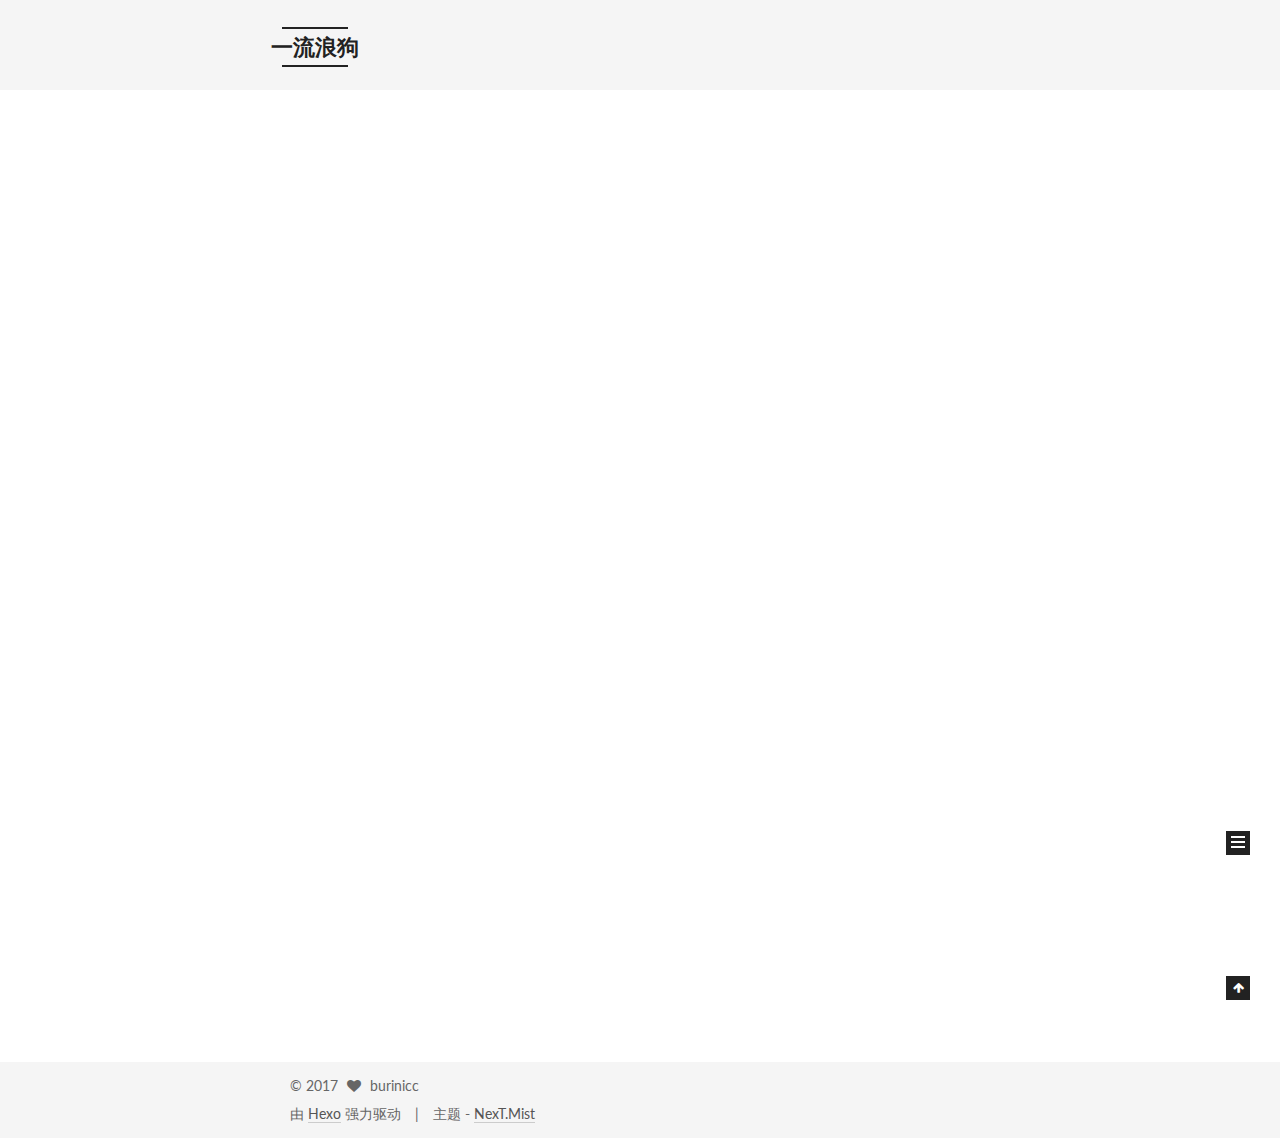
==== index.html @ 8447869d "Site updated: 2017-05-07 11:23:48" ====
<!doctype html>



  


<html class="theme-next mist use-motion" lang="zh-Hans">
<head>
  <meta charset="UTF-8"/>
<meta http-equiv="X-UA-Compatible" content="IE=edge" />
<meta name="viewport" content="width=device-width, initial-scale=1, maximum-scale=1"/>






<meta http-equiv="Cache-Control" content="no-transform" />
<meta http-equiv="Cache-Control" content="no-siteapp" />















  
  
  <link href="/lib/fancybox/source/jquery.fancybox.css?v=2.1.5" rel="stylesheet" type="text/css" />




  
  
  
  

  
    
    
  

  

  

  

  

  
    
    
    <link href="//fonts.googleapis.com/css?family=Lato:300,300italic,400,400italic,700,700italic&subset=latin,latin-ext" rel="stylesheet" type="text/css">
  






<link href="/lib/font-awesome/css/font-awesome.min.css?v=4.6.2" rel="stylesheet" type="text/css" />

<link href="/css/main.css?v=5.1.1" rel="stylesheet" type="text/css" />


  <meta name="keywords" content="Hexo, NexT" />








  <link rel="shortcut icon" type="image/x-icon" href="/favicon.ico?v=5.1.1" />






<meta property="og:type" content="website">
<meta property="og:title" content="一流浪狗">
<meta property="og:url" content="http://yingegecc.github.io/index.html">
<meta property="og:site_name" content="一流浪狗">
<meta name="twitter:card" content="summary">
<meta name="twitter:title" content="一流浪狗">



<script type="text/javascript" id="hexo.configurations">
  var NexT = window.NexT || {};
  var CONFIG = {
    root: '/',
    scheme: 'Mist',
    sidebar: {"position":"left","display":"post","offset":12,"offset_float":0,"b2t":false,"scrollpercent":false},
    fancybox: true,
    motion: true,
    duoshuo: {
      userId: '0',
      author: '博主'
    },
    algolia: {
      applicationID: '',
      apiKey: '',
      indexName: '',
      hits: {"per_page":10},
      labels: {"input_placeholder":"Search for Posts","hits_empty":"We didn't find any results for the search: ${query}","hits_stats":"${hits} results found in ${time} ms"}
    }
  };
</script>



  <link rel="canonical" href="http://yingegecc.github.io/"/>





  <title>一流浪狗</title>
</head>

<body itemscope itemtype="http://schema.org/WebPage" lang="zh-Hans">

  




<script>
  (function(i,s,o,g,r,a,m){i['GoogleAnalyticsObject']=r;i[r]=i[r]||function(){
            (i[r].q=i[r].q||[]).push(arguments)},i[r].l=1*new Date();a=s.createElement(o),
          m=s.getElementsByTagName(o)[0];a.async=1;a.src=g;m.parentNode.insertBefore(a,m)
  })(window,document,'script','https://www.google-analytics.com/analytics.js','ga');
  ga('create', '85*****1', 'auto');
  ga('send', 'pageview');
</script>


  <script type="text/javascript">
    var _hmt = _hmt || [];
    (function() {
      var hm = document.createElement("script");
      hm.src = "https://hm.baidu.com/hm.js?87980c**************99ec5e26fb5";
      var s = document.getElementsByTagName("script")[0];
      s.parentNode.insertBefore(hm, s);
    })();
  </script>










  
  
    
  

  <div class="container sidebar-position-left 
   page-home 
 ">
    <div class="headband"></div>

    <header id="header" class="header" itemscope itemtype="http://schema.org/WPHeader">
      <div class="header-inner"><div class="site-brand-wrapper">
  <div class="site-meta ">
    

    <div class="custom-logo-site-title">
      <a href="/"  class="brand" rel="start">
        <span class="logo-line-before"><i></i></span>
        <span class="site-title">一流浪狗</span>
        <span class="logo-line-after"><i></i></span>
      </a>
    </div>
      
        <p class="site-subtitle">知识图强，求实奉献</p>
      
  </div>

  <div class="site-nav-toggle">
    <button>
      <span class="btn-bar"></span>
      <span class="btn-bar"></span>
      <span class="btn-bar"></span>
    </button>
  </div>
</div>

<nav class="site-nav">
  

  
    <ul id="menu" class="menu">
      
        
        <li class="menu-item menu-item-home">
          <a href="/" rel="section">
            
              <i class="menu-item-icon fa fa-fw fa-home"></i> <br />
            
            首页
          </a>
        </li>
      
        
        <li class="menu-item menu-item-categories">
          <a href="/categories" rel="section">
            
              <i class="menu-item-icon fa fa-fw fa-th"></i> <br />
            
            分类
          </a>
        </li>
      
        
        <li class="menu-item menu-item-archives">
          <a href="/archives" rel="section">
            
              <i class="menu-item-icon fa fa-fw fa-archive"></i> <br />
            
            归档
          </a>
        </li>
      
        
        <li class="menu-item menu-item-tags">
          <a href="/tags" rel="section">
            
              <i class="menu-item-icon fa fa-fw fa-tags"></i> <br />
            
            标签
          </a>
        </li>
      

      
    </ul>
  

  
</nav>



 </div>
    </header>

    <main id="main" class="main">
      <div class="main-inner">
        <div class="content-wrap">
          <div id="content" class="content">
            
  <section id="posts" class="posts-expand">
    
      

  

  
  
  

  <article class="post post-type-normal " itemscope itemtype="http://schema.org/Article">
    <link itemprop="mainEntityOfPage" href="http://yingegecc.github.io/2017/05/07/博客搭建/">

    <span hidden itemprop="author" itemscope itemtype="http://schema.org/Person">
      <meta itemprop="name" content="burinicc">
      <meta itemprop="description" content="">
      <meta itemprop="image" content="/image/timg.jpg">
    </span>

    <span hidden itemprop="publisher" itemscope itemtype="http://schema.org/Organization">
      <meta itemprop="name" content="一流浪狗">
    </span>

    
      <header class="post-header">

        
        
          <h1 class="post-title" itemprop="name headline">
                
                <a class="post-title-link" href="/2017/05/07/博客搭建/" itemprop="url">博客搭建</a></h1>
        

        <div class="post-meta">
          <span class="post-time">
            
              <span class="post-meta-item-icon">
                <i class="fa fa-calendar-o"></i>
              </span>
              
                <span class="post-meta-item-text">发表于</span>
              
              <time title="创建于" itemprop="dateCreated datePublished" datetime="2017-05-07T10:11:11+08:00">
                2017-05-07
              </time>
            

            

            
          </span>

          
            <span class="post-category" >
            
              <span class="post-meta-divider">|</span>
            
              <span class="post-meta-item-icon">
                <i class="fa fa-folder-o"></i>
              </span>
              
                <span class="post-meta-item-text">分类于</span>
              
              
                <span itemprop="about" itemscope itemtype="http://schema.org/Thing">
                  <a href="/categories/hexo/" itemprop="url" rel="index">
                    <span itemprop="name">hexo</span>
                  </a>
                </span>

                
                
              
            </span>
          

          
            
          

          
          

          

          

          

        </div>
      </header>
    

    <div class="post-body" itemprop="articleBody">

      
      

      
        
          
            <p>基于hexo搭建blog<br>    下载安装nodejs和git(for window)<br>        1.1.nodejs安装<br>            官网下载地址：<a href="https://nodejs.org/en/" target="_blank" rel="external">https://nodejs.org/en/</a> 下载v* LTS Recommended For Most Users<br>            以管理员打开cmd命令窗口，执行命令<br>            npm install -g express<br>            npm install -g express-generator<br>            node -v<br>            npm -v<br>            安装hexo<br>            npm install -g cnpm –registry=<a href="https://registry.npm.taobao.org" target="_blank" rel="external">https://registry.npm.taobao.org</a><br>            cnpm install -g hexo-cli<br>        1.2.git安装<br>            下载git<br>            在D盘新建blog文件夹，这个文件夹就是博客的根目录，打开blog空白处右击选择git bash here执行以下命令。首先对blog文件夹进行hexo初始化<br>            hexo init<br>            npm install<br>            hexo g<br>            hexo s<br>            输入<a href="http://localhost:4000/，出现hello" target="_blank" rel="external">http://localhost:4000/，出现hello</a> world 成功！<br>        1.3.下载next主题<br>            在git bash客户端的窗口右键顶端边框，点击“属性“ 然后进行点击选项的菜单，勾选上编辑选项的“快速编辑”，就可以复制粘贴了！<br>    根据自己的个性，可以自己捣鼓站点配置文件_config.yml和主题配置文件_config.yml</p>

          
        
      
    </div>

    <div>
      
    </div>

    <div>
      
    </div>

    <div>
      
    </div>

    <footer class="post-footer">
      

      

      

      
      
        <div class="post-eof"></div>
      
    </footer>
  </article>


    
  </section>

  


          </div>
          


          

        </div>
        
          
  
  <div class="sidebar-toggle">
    <div class="sidebar-toggle-line-wrap">
      <span class="sidebar-toggle-line sidebar-toggle-line-first"></span>
      <span class="sidebar-toggle-line sidebar-toggle-line-middle"></span>
      <span class="sidebar-toggle-line sidebar-toggle-line-last"></span>
    </div>
  </div>

  <aside id="sidebar" class="sidebar">
    <div class="sidebar-inner">

      

      

      <section class="site-overview sidebar-panel sidebar-panel-active">
        <div class="site-author motion-element" itemprop="author" itemscope itemtype="http://schema.org/Person">
          <img class="site-author-image" itemprop="image"
               src="/image/timg.jpg"
               alt="burinicc" />
          <p class="site-author-name" itemprop="name">burinicc</p>
           
              <p class="site-description motion-element" itemprop="description"></p>
          
        </div>
        <nav class="site-state motion-element">

          
            <div class="site-state-item site-state-posts">
              <a href="/archives">
                <span class="site-state-item-count">1</span>
                <span class="site-state-item-name">日志</span>
              </a>
            </div>
          

          
            
            
            <div class="site-state-item site-state-categories">
              <a href="/categories/index.html">
                <span class="site-state-item-count">1</span>
                <span class="site-state-item-name">分类</span>
              </a>
            </div>
          

          
            
            
            <div class="site-state-item site-state-tags">
              <a href="/tags/index.html">
                <span class="site-state-item-count">3</span>
                <span class="site-state-item-name">标签</span>
              </a>
            </div>
          

        </nav>

        

        <div class="links-of-author motion-element">
          
            
              <span class="links-of-author-item">
                <a href="https://github.com/yingegecc" target="_blank" title="GitHub">
                  
                    <i class="fa fa-fw fa-github"></i>
                  
                  GitHub
                </a>
              </span>
            
              <span class="links-of-author-item">
                <a href="http://weibo.com/6209786784/profile?topnav=1&wvr=6" target="_blank" title="微博">
                  
                    <i class="fa fa-fw fa-globe"></i>
                  
                  微博
                </a>
              </span>
            
          
        </div>

        
        

        
        

        


      </section>

      

      

    </div>
  </aside>


        
      </div>
    </main>

    <footer id="footer" class="footer">
      <div class="footer-inner">
        <div class="copyright" >
  
  &copy; 
  <span itemprop="copyrightYear">2017</span>
  <span class="with-love">
    <i class="fa fa-heart"></i>
  </span>
  <span class="author" itemprop="copyrightHolder">burinicc</span>
</div>


<div class="powered-by">
  由 <a class="theme-link" href="https://hexo.io">Hexo</a> 强力驱动
</div>

<div class="theme-info">
  主题 -
  <a class="theme-link" href="https://github.com/iissnan/hexo-theme-next">
    NexT.Mist
  </a>
</div>


        

        
      </div>
    </footer>

    
      <div class="back-to-top">
        <i class="fa fa-arrow-up"></i>
        
      </div>
    

  </div>

  

<script type="text/javascript">
  if (Object.prototype.toString.call(window.Promise) !== '[object Function]') {
    window.Promise = null;
  }
</script>









  












  
  <script type="text/javascript" src="/lib/jquery/index.js?v=2.1.3"></script>

  
  <script type="text/javascript" src="/lib/fastclick/lib/fastclick.min.js?v=1.0.6"></script>

  
  <script type="text/javascript" src="/lib/jquery_lazyload/jquery.lazyload.js?v=1.9.7"></script>

  
  <script type="text/javascript" src="/lib/velocity/velocity.min.js?v=1.2.1"></script>

  
  <script type="text/javascript" src="/lib/velocity/velocity.ui.min.js?v=1.2.1"></script>

  
  <script type="text/javascript" src="/lib/fancybox/source/jquery.fancybox.pack.js?v=2.1.5"></script>


  


  <script type="text/javascript" src="/js/src/utils.js?v=5.1.1"></script>

  <script type="text/javascript" src="/js/src/motion.js?v=5.1.1"></script>



  
  

  

  


  <script type="text/javascript" src="/js/src/bootstrap.js?v=5.1.1"></script>



  


  




	





  





  





  






  





  

  

  

  

  

</body>
</html>
---- css/main.css ----
/* normalize.css v3.0.2 | MIT License | git.io/normalize */
html {
  font-family: sans-serif; /* 1 */
  -ms-text-size-adjust: 100%; /* 2 */
  -webkit-text-size-adjust: 100%; /* 2 */
}
body {
  margin: 0;
}
article,
aside,
details,
figcaption,
figure,
footer,
header,
hgroup,
main,
menu,
nav,
section,
summary {
  display: block;
}
audio,
canvas,
progress,
video {
  display: inline-block; /* 1 */
  vertical-align: baseline; /* 2 */
}
audio:not([controls]) {
  display: none;
  height: 0;
}
[hidden],
template {
  display: none;
}
a {
  background-color: transparent;
}
a:active,
a:hover {
  outline: 0;
}
abbr[title] {
  border-bottom: 1px dotted;
}
b,
strong {
  font-weight: bold;
}
dfn {
  font-style: italic;
}
h1 {
  font-size: 2em;
  margin: 0.67em 0;
}
mark {
  background: #ff0;
  color: #000;
}
small {
  font-size: 80%;
}
sub,
sup {
  font-size: 75%;
  line-height: 0;
  position: relative;
  vertical-align: baseline;
}
sup {
  top: -0.5em;
}
sub {
  bottom: -0.25em;
}
img {
  border: 0;
}
svg:not(:root) {
  overflow: hidden;
}
figure {
  margin: 1em 40px;
}
hr {
  -moz-box-sizing: content-box;
  box-sizing: content-box;
  height: 0;
}
pre {
  overflow: auto;
}
code,
kbd,
pre,
samp {
  font-family: monospace, monospace;
  font-size: 1em;
}
button,
input,
optgroup,
select,
textarea {
  color: inherit; /* 1 */
  font: inherit; /* 2 */
  margin: 0; /* 3 */
}
button {
  overflow: visible;
}
button,
select {
  text-transform: none;
}
button,
html input[type="button"],
input[type="reset"],
input[type="submit"] {
  -webkit-appearance: button; /* 2 */
  cursor: pointer; /* 3 */
}
button[disabled],
html input[disabled] {
  cursor: default;
}
button::-moz-focus-inner,
input::-moz-focus-inner {
  border: 0;
  padding: 0;
}
input {
  line-height: normal;
}
input[type="checkbox"],
input[type="radio"] {
  box-sizing: border-box; /* 1 */
  padding: 0; /* 2 */
}
input[type="number"]::-webkit-inner-spin-button,
input[type="number"]::-webkit-outer-spin-button {
  height: auto;
}
input[type="search"] {
  -webkit-appearance: textfield; /* 1 */
  -moz-box-sizing: content-box;
  -webkit-box-sizing: content-box; /* 2 */
  box-sizing: content-box;
}
input[type="search"]::-webkit-search-cancel-button,
input[type="search"]::-webkit-search-decoration {
  -webkit-appearance: none;
}
fieldset {
  border: 1px solid #c0c0c0;
  margin: 0 2px;
  padding: 0.35em 0.625em 0.75em;
}
legend {
  border: 0; /* 1 */
  padding: 0; /* 2 */
}
textarea {
  overflow: auto;
}
optgroup {
  font-weight: bold;
}
table {
  border-collapse: collapse;
  border-spacing: 0;
}
td,
th {
  padding: 0;
}
::selection {
  background: #262a30;
  color: #fff;
}
body {
  position: relative;
  font-family: 'Lato', "PingFang SC", "Microsoft YaHei", sans-serif;
  font-size: 14px;
  line-height: 2;
  color: #555;
  background: #fff;
}
@media (max-width: 767px) {
  body {
    padding-right: 0 !important;
  }
}
@media (min-width: 768px) and (max-width: 991px) {
  body {
    padding-right: 0 !important;
  }
}
@media (min-width: 1600px) {
  body {
    font-size: 16px;
  }
}
h1,
h2,
h3,
h4,
h5,
h6 {
  margin: 0;
  padding: 0;
  font-weight: bold;
  line-height: 1.5;
  font-family: 'Lato', "PingFang SC", "Microsoft YaHei", sans-serif;
}
h2,
h3,
h4,
h5,
h6 {
  margin: 20px 0 15px;
}
h1 {
  font-size: 24px;
}
@media (max-width: 767px) {
  h1 {
    font-size: 20px;
  }
}
h2 {
  font-size: 22px;
}
@media (max-width: 767px) {
  h2 {
    font-size: 18px;
  }
}
h3 {
  font-size: 20px;
}
@media (max-width: 767px) {
  h3 {
    font-size: 16px;
  }
}
h4 {
  font-size: 18px;
}
@media (max-width: 767px) {
  h4 {
    font-size: 14px;
  }
}
h5 {
  font-size: 16px;
}
@media (max-width: 767px) {
  h5 {
    font-size: 12px;
  }
}
h6 {
  font-size: 14px;
}
@media (max-width: 767px) {
  h6 {
    font-size: 10px;
  }
}
p {
  margin: 0 0 25px 0;
}
a {
  color: #555;
  text-decoration: none;
  border-bottom: 1px solid #999;
  word-wrap: break-word;
}
a:hover {
  color: #222;
  border-bottom-color: #222;
}
blockquote {
  margin: 0;
  padding: 0;
}
img {
  display: block;
  margin: auto;
  max-width: 100%;
  height: auto;
}
hr {
  margin: 40px 0;
  height: 3px;
  border: none;
  background-color: #ddd;
  background-image: repeating-linear-gradient(-45deg, #fff, #fff 4px, transparent 4px, transparent 8px);
}
blockquote {
  padding: 0 15px;
  color: #666;
  border-left: 4px solid #ddd;
}
blockquote cite::before {
  content: "-";
  padding: 0 5px;
}
dt {
  font-weight: 700;
}
dd {
  margin: 0;
  padding: 0;
}
.text-left {
  text-align: left;
}
.text-center {
  text-align: center;
}
.text-right {
  text-align: right;
}
.text-justify {
  text-align: justify;
}
.text-nowrap {
  white-space: nowrap;
}
.text-lowercase {
  text-transform: lowercase;
}
.text-uppercase {
  text-transform: uppercase;
}
.text-capitalize {
  text-transform: capitalize;
}
.center-block {
  display: block;
  margin-left: auto;
  margin-right: auto;
}
.clearfix:before,
.clearfix:after {
  content: " ";
  display: table;
}
.clearfix:after {
  clear: both;
}
.pullquote {
  width: 45%;
}
.pullquote.left {
  float: left;
  margin-left: 5px;
  margin-right: 10px;
}
.pullquote.right {
  float: right;
  margin-left: 10px;
  margin-right: 5px;
}
.affix.affix.affix {
  position: fixed;
}
.translation {
  margin-top: -20px;
  font-size: 14px;
  color: #999;
}
.scrollbar-measure {
  width: 100px;
  height: 100px;
  overflow: scroll;
  position: absolute;
  top: -9999px;
}
.use-motion .motion-element {
  opacity: 0;
}
table {
  margin: 20px 0;
  width: 100%;
  border-collapse: collapse;
  border-spacing: 0;
  border: 1px solid #ddd;
  font-size: 14px;
  table-layout: fixed;
  word-wrap: break-all;
}
table>tbody>tr:nth-of-type(odd) {
  background-color: #f9f9f9;
}
table>tbody>tr:hover {
  background-color: #f5f5f5;
}
caption,
th,
td {
  padding: 8px;
  text-align: left;
  vertical-align: middle;
  font-weight: normal;
}
th,
td {
  border-bottom: 3px solid #ddd;
  border-right: 1px solid #eee;
}
th {
  padding-bottom: 10px;
  font-weight: 700;
}
td {
  border-bottom-width: 1px;
}
html,
body {
  height: 100%;
}
.container {
  position: relative;
  min-height: 100%;
}
.header-inner {
  margin: 0 auto;
  padding: 100px 0 70px;
  width: 700px;
}
@media (min-width: 1600px) {
  .container .header-inner {
    width: 900px;
  }
}
.main {
  padding-bottom: 150px;
}
.main-inner {
  margin: 0 auto;
  width: 700px;
}
@media (min-width: 1600px) {
  .container .main-inner {
    width: 900px;
  }
}
.footer {
  position: absolute;
  left: 0;
  bottom: 0;
  width: 100%;
  min-height: 50px;
}
.footer-inner {
  box-sizing: border-box;
  margin: 20px auto;
  width: 700px;
}
@media (min-width: 1600px) {
  .container .footer-inner {
    width: 900px;
  }
}
pre,
.highlight {
  overflow: auto;
  margin: 20px 0;
  padding: 0;
  font-size: 13px;
  color: #4d4d4c;
  background: #f7f7f7;
  line-height: 1.6;
}
pre,
code {
  font-family: consolas, Menlo, "PingFang SC", "Microsoft YaHei", monospace;
}
code {
  padding: 2px 4px;
  word-wrap: break-word;
  color: #555;
  background: #eee;
  border-radius: 3px;
  font-size: 13px;
}
pre code {
  padding: 0;
  color: #4d4d4c;
  background: none;
  text-shadow: none;
}
.highlight {
  border-radius: 1px;
}
.highlight pre {
  border: none;
  margin: 0;
  padding: 10px 0;
}
.highlight table {
  margin: 0;
  width: auto;
  border: none;
}
.highlight td {
  border: none;
  padding: 0;
}
.highlight figcaption {
  font-size: 1em;
  color: #4d4d4c;
  line-height: 1em;
  margin-bottom: 1em;
}
.highlight figcaption:before,
.highlight figcaption:after {
  content: " ";
  display: table;
}
.highlight figcaption:after {
  clear: both;
}
.highlight figcaption a {
  float: right;
  color: #4d4d4c;
}
.highlight figcaption a:hover {
  border-bottom-color: #4d4d4c;
}
.highlight .gutter pre {
  padding-left: 10px;
  padding-right: 10px;
  color: #869194;
  text-align: right;
  background-color: #eff2f3;
}
.highlight .code pre {
  width: 100%;
  padding-left: 10px;
  padding-right: 10px;
  background-color: #f7f7f7;
}
.highlight .line {
  height: 20px;
}
.gutter {
  -webkit-user-select: none;
  -moz-user-select: none;
  -ms-user-select: none;
  user-select: none;
}
.gist table {
  width: auto;
}
.gist table td {
  border: none;
}
pre .deletion {
  background: #fdd;
}
pre .addition {
  background: #dfd;
}
pre .meta {
  color: #8959a8;
}
pre .comment {
  color: #8e908c;
}
pre .variable,
pre .attribute,
pre .tag,
pre .regexp,
pre .ruby .constant,
pre .xml .tag .title,
pre .xml .pi,
pre .xml .doctype,
pre .html .doctype,
pre .css .id,
pre .css .class,
pre .css .pseudo {
  color: #c82829;
}
pre .number,
pre .preprocessor,
pre .built_in,
pre .literal,
pre .params,
pre .constant,
pre .command {
  color: #f5871f;
}
pre .ruby .class .title,
pre .css .rules .attribute,
pre .string,
pre .value,
pre .inheritance,
pre .header,
pre .ruby .symbol,
pre .xml .cdata,
pre .special,
pre .number,
pre .formula {
  color: #718c00;
}
pre .title,
pre .css .hexcolor {
  color: #3e999f;
}
pre .function,
pre .python .decorator,
pre .python .title,
pre .ruby .function .title,
pre .ruby .title .keyword,
pre .perl .sub,
pre .javascript .title,
pre .coffeescript .title {
  color: #4271ae;
}
pre .keyword,
pre .javascript .function {
  color: #8959a8;
}
.full-image.full-image.full-image {
  border: none;
  max-width: 100%;
  width: auto;
  margin: 20px auto;
}
@media (min-width: 992px) {
  .full-image.full-image.full-image {
    max-width: none;
    width: 110%;
    margin: 25px -5%;
  }
}
.blockquote-center,
.page-home .post-type-quote blockquote,
.page-post-detail .post-type-quote blockquote {
  position: relative;
  margin: 40px 0;
  padding: 0;
  border-left: none;
  text-align: center;
}
.blockquote-center::before,
.page-home .post-type-quote blockquote::before,
.page-post-detail .post-type-quote blockquote::before,
.blockquote-center::after,
.page-home .post-type-quote blockquote::after,
.page-post-detail .post-type-quote blockquote::after {
  position: absolute;
  content: ' ';
  display: block;
  width: 100%;
  height: 24px;
  opacity: 0.2;
  background-repeat: no-repeat;
  background-position: 0 -6px;
  background-size: 22px 22px;
}
.blockquote-center::before,
.page-home .post-type-quote blockquote::before,
.page-post-detail .post-type-quote blockquote::before {
  top: -20px;
  background-image: url("../images/quote-l.svg");
  border-top: 1px solid #ccc;
}
.blockquote-center::after,
.page-home .post-type-quote blockquote::after,
.page-post-detail .post-type-quote blockquote::after {
  bottom: -20px;
  background-image: url("../images/quote-r.svg");
  border-bottom: 1px solid #ccc;
  background-position: 100% 8px;
}
.blockquote-center p,
.page-home .post-type-quote blockquote p,
.page-post-detail .post-type-quote blockquote p,
.blockquote-center div,
.page-home .post-type-quote blockquote div,
.page-post-detail .post-type-quote blockquote div {
  text-align: center;
}
.post .post-body .group-picture img {
  box-sizing: border-box;
  padding: 0 3px;
  border: none;
}
.post .group-picture-row {
  overflow: hidden;
  margin-top: 6px;
}
.post .group-picture-row:first-child {
  margin-top: 0;
}
.post .group-picture-column {
  float: left;
}
.page-post-detail .post-body .group-picture-column {
  float: none;
  margin-top: 10px;
  width: auto !important;
}
.page-post-detail .post-body .group-picture-column img {
  margin: 0 auto;
}
.page-archive .group-picture-container {
  overflow: hidden;
}
.page-archive .group-picture-row {
  float: left;
}
.page-archive .group-picture-row:first-child {
  margin-top: 6px;
}
.page-archive .group-picture-column {
  max-width: 150px;
  max-height: 150px;
}
.note {
  padding: 20px;
  margin: 20px 0;
  border: 1px solid #eee;
  border-left-width: 5px;
  border-radius: 3px;
}
.note h2,
.note h3,
.note h4,
.note h5,
.note h6 {
  margin-top: 0;
  margin-bottom: 5px;
}
.note p:last-child {
  margin-bottom: 0;
}
.note code {
  border-radius: 3px;
}
.note+.note {
  margin-top: -5px;
}
.default {
  border-left-color: #777;
}
.default h2,
.default h3,
.default h4,
.default h5,
.default h6 {
  color: #777;
}
.primary {
  border-left-color: #428bca;
}
.primary h2,
.primary h3,
.primary h4,
.primary h5,
.primary h6 {
  color: #428bca;
}
.success {
  border-left-color: #5cb85c;
}
.success h2,
.success h3,
.success h4,
.success h5,
.success h6 {
  color: #5cb85c;
}
.danger {
  border-left-color: #d9534f;
}
.danger h2,
.danger h3,
.danger h4,
.danger h5,
.danger h6 {
  color: #d9534f;
}
.warning {
  border-left-color: #f0ad4e;
}
.warning h2,
.warning h3,
.warning h4,
.warning h5,
.warning h6 {
  color: #f0ad4e;
}
.info {
  border-left-color: #5bc0de;
}
.info h2,
.info h3,
.info h4,
.info h5,
.info h6 {
  color: #5bc0de;
}
.btn {
  display: inline-block;
  padding: 0 20px;
  font-size: 14px;
  color: #fff;
  background: #222;
  border: 2px solid #222;
  text-decoration: none;
  border-radius: 0;
  transition-property: background-color;
  transition-duration: 0.2s;
  transition-timing-function: ease-in-out;
  transition-delay: 0s;
}
.btn:hover,
.post-button .btn:hover {
  border-color: #222;
  color: #222;
  background: #fff;
}
.btn-bar {
  display: block;
  width: 22px;
  height: 2px;
  background: #555;
  border-radius: 1px;
}
.btn-bar+.btn-bar {
  margin-top: 4px;
}
.pagination {
  margin: 120px 0 40px;
  text-align: center;
  border-top: 1px solid #eee;
}
.page-number-basic,
.pagination .prev,
.pagination .next,
.pagination .page-number,
.pagination .space {
  display: inline-block;
  position: relative;
  top: -1px;
  margin: 0 10px;
  padding: 0 10px;
  line-height: 30px;
}
@media (max-width: 767px) {
  .page-number-basic,
  .pagination .prev,
  .pagination .next,
  .pagination .page-number,
  .pagination .space {
    margin: 0 5px;
  }
}
.pagination .prev,
.pagination .next,
.pagination .page-number {
  border-bottom: 0;
  border-top: 1px solid #eee;
  transition-property: border-color;
  transition-duration: 0.2s;
  transition-timing-function: ease-in-out;
  transition-delay: 0s;
}
.pagination .prev:hover,
.pagination .next:hover,
.pagination .page-number:hover {
  border-top-color: #222;
}
.pagination .space {
  padding: 0;
  margin: 0;
}
.pagination .prev {
  margin-left: 0;
}
.pagination .next {
  margin-right: 0;
}
.pagination .page-number.current {
  color: #fff;
  background: #ccc;
  border-top-color: #ccc;
}
@media (max-width: 767px) {
  .pagination {
    border-top: none;
  }
  .pagination .prev,
  .pagination .next,
  .pagination .page-number {
    margin-bottom: 10px;
    border-top: 0;
    border-bottom: 1px solid #eee;
  }
  .pagination .prev:hover,
  .pagination .next:hover,
  .pagination .page-number:hover {
    border-bottom-color: #222;
  }
}
.comments {
  margin: 60px 20px 0;
}
.tag-cloud {
  text-align: center;
}
.tag-cloud a {
  display: inline-block;
  margin: 10px;
}
.back-to-top {
  box-sizing: border-box;
  position: fixed;
  bottom: -100px;
  right: 30px;
  z-index: 1050;
  padding: 0 6px;
  width: 24px;
  background: #222;
  font-size: 12px;
  opacity: 1;
  color: #fff;
  cursor: pointer;
  text-align: center;
  -webkit-transform: translateZ(0);
  transition-property: bottom;
  transition-duration: 0.2s;
  transition-timing-function: ease-in-out;
  transition-delay: 0s;
}
@media (max-width: 767px) {
  .back-to-top {
    display: none;
  }
}
@media (min-width: 768px) and (max-width: 991px) {
  .back-to-top {
    display: none;
  }
}
.back-to-top.back-to-top-on {
  bottom: 19px;
}
.header {
  background: transparent;
}
.header-inner {
  position: relative;
}
.headband {
  height: 3px;
  background: #222;
}
.site-meta {
  margin: 0;
  text-align: left;
}
@media (max-width: 767px) {
  .site-meta {
    text-align: center;
  }
}
.brand {
  position: relative;
  display: inline-block;
  padding: 0 40px;
  color: #222;
  background: #222;
  border-bottom: none;
}
.brand:hover {
  color: #222;
}
.logo {
  display: inline-block;
  margin-right: 5px;
  line-height: 36px;
  vertical-align: top;
}
.site-title {
  display: inline-block;
  vertical-align: top;
  line-height: 36px;
  font-size: 20px;
  font-weight: normal;
  font-family: 'Lato', "PingFang SC", "Microsoft YaHei", sans-serif;
}
.site-subtitle {
  margin-top: 10px;
  font-size: 13px;
  color: #999;
}
.use-motion .brand {
  opacity: 0;
}
.use-motion .logo,
.use-motion .site-title,
.use-motion .site-subtitle {
  opacity: 0;
  position: relative;
  top: -10px;
}
.site-nav-toggle {
  display: none;
  position: absolute;
  top: 10px;
  left: 10px;
}
@media (max-width: 767px) {
  .site-nav-toggle {
    display: block;
  }
}
.site-nav-toggle button {
  margin-top: 2px;
  padding: 9px 10px;
  background: transparent;
  border: none;
}
@media (max-width: 767px) {
  .site-nav {
    display: none;
    margin: 0 -10px;
    padding: 0 10px;
    clear: both;
    border-top: 1px solid #ddd;
  }
}
@media (min-width: 768px) and (max-width: 991px) {
  .site-nav {
    display: block !important;
  }
}
@media (min-width: 992px) {
  .site-nav {
    display: block !important;
  }
}
.menu {
  margin-top: 20px;
  padding-left: 0;
  text-align: center;
}
.menu .menu-item {
  display: inline-block;
  margin: 0 10px;
  list-style: none;
}
@media screen and (max-width: 767px) {
  .menu .menu-item {
    margin-top: 10px;
  }
}
.menu .menu-item a {
  display: block;
  font-size: 13px;
  line-height: inherit;
  border-bottom: 1px solid transparent;
  transition-property: border-color;
  transition-duration: 0.2s;
  transition-timing-function: ease-in-out;
  transition-delay: 0s;
}
.menu .menu-item a:hover {
  border-bottom-color: #222;
}
.menu .menu-item .fa {
  margin-right: 5px;
}
.use-motion .menu-item {
  opacity: 0;
}
.post-body {
  font-family: 'Lato', "PingFang SC", "Microsoft YaHei", sans-serif;
}
@media (max-width: 767px) {
  .post-body {
    word-break: break-word;
  }
}
.post-body .fancybox img {
  display: block !important;
  margin: 0 auto;
  cursor: pointer;
  cursor: zoom-in;
  cursor: -webkit-zoom-in;
}
.post-body .image-caption,
.post-body .figure .caption {
  margin: 10px auto 15px;
  text-align: center;
  font-size: 14px;
  color: #999;
  font-weight: bold;
  line-height: 1;
}
.post-sticky-flag {
  display: inline-block;
  font-size: 16px;
  -ms-transform: rotate(30deg);
  -webkit-transform: rotate(30deg);
  -moz-transform: rotate(30deg);
  -ms-transform: rotate(30deg);
  -o-transform: rotate(30deg);
  transform: rotate(30deg);
}
.posts-expand {
  padding-top: 40px;
}
@media (max-width: 767px) {
  .posts-expand {
    margin: 0 20px;
  }
  .post-body pre {
    padding: 10px;
  }
  .post-body pre .gutter pre {
    padding-right: 10px;
  }
  .post-body .highlight {
    margin-left: 0px;
    margin-right: 0px;
    padding: 0;
  }
  .post-body .highlight .gutter pre {
    padding-right: 10px;
  }
}
@media (min-width: 992px) {
  .posts-expand .post-body {
    text-align: justify;
  }
}
.posts-expand .post-body h2,
.posts-expand .post-body h3,
.posts-expand .post-body h4,
.posts-expand .post-body h5,
.posts-expand .post-body h6 {
  padding-top: 10px;
}
.posts-expand .post-body h2 .header-anchor,
.posts-expand .post-body h3 .header-anchor,
.posts-expand .post-body h4 .header-anchor,
.posts-expand .post-body h5 .header-anchor,
.posts-expand .post-body h6 .header-anchor {
  float: right;
  margin-left: 10px;
  color: #ccc;
  border-bottom-style: none;
  visibility: hidden;
}
.posts-expand .post-body h2 .header-anchor:hover,
.posts-expand .post-body h3 .header-anchor:hover,
.posts-expand .post-body h4 .header-anchor:hover,
.posts-expand .post-body h5 .header-anchor:hover,
.posts-expand .post-body h6 .header-anchor:hover {
  color: inherit;
}
.posts-expand .post-body h2:hover .header-anchor,
.posts-expand .post-body h3:hover .header-anchor,
.posts-expand .post-body h4:hover .header-anchor,
.posts-expand .post-body h5:hover .header-anchor,
.posts-expand .post-body h6:hover .header-anchor {
  visibility: visible;
}
.posts-expand .post-body ul li {
  list-style: circle;
}
.posts-expand .post-body img {
  box-sizing: border-box;
  margin: auto;
  padding: 3px;
  border: 1px solid #ddd;
}
.posts-expand .fancybox img {
  margin: 0 auto;
}
@media (max-width: 767px) {
  .posts-collapse {
    margin: 0 20px;
  }
  .posts-collapse .post-title,
  .posts-collapse .post-meta {
    display: block;
    width: auto;
    text-align: left;
  }
}
.posts-collapse {
  position: relative;
  z-index: 1010;
  margin-left: 0;
}
.posts-collapse::after {
  content: " ";
  position: absolute;
  top: 20px;
  left: 0;
  margin-left: -2px;
  width: 4px;
  height: 100%;
  background: #f5f5f5;
  z-index: -1;
}
@media (max-width: 767px) {
  .posts-collapse {
    margin: 0 20px;
  }
}
.posts-collapse .collection-title {
  position: relative;
  margin: 60px 0;
}
.posts-collapse .collection-title h2 {
  margin-left: 20px;
}
.posts-collapse .collection-title small {
  color: #bbb;
  margin-left: 5px;
}
.posts-collapse .collection-title::before {
  content: " ";
  position: absolute;
  left: 0;
  top: 50%;
  margin-left: -4px;
  margin-top: -4px;
  width: 8px;
  height: 8px;
  background: #bbb;
  border-radius: 50%;
}
.posts-collapse .post {
  margin: 30px 0;
}
.posts-collapse .post-header {
  position: relative;
  transition-duration: 0.2s;
  transition-timing-function: ease-in-out;
  transition-delay: 0s;
  transition-property: border;
  border-bottom: 1px dashed #ccc;
}
.posts-collapse .post-header::before {
  content: " ";
  position: absolute;
  left: 0;
  top: 12px;
  width: 6px;
  height: 6px;
  margin-left: -4px;
  background: #bbb;
  border-radius: 50%;
  border: 1px solid #fff;
  transition-duration: 0.2s;
  transition-timing-function: ease-in-out;
  transition-delay: 0s;
  transition-property: background;
}
.posts-collapse .post-header:hover {
  border-bottom-color: #666;
}
.posts-collapse .post-header:hover::before {
  background: #222;
}
.posts-collapse .post-meta {
  position: absolute;
  font-size: 12px;
  left: 20px;
  top: 5px;
}
.posts-collapse .post-comments-count {
  display: none;
}
.posts-collapse .post-title {
  margin-left: 60px;
  font-size: 16px;
  font-weight: normal;
  line-height: inherit;
}
.posts-collapse .post-title::after {
  margin-left: 3px;
  opacity: 0.6;
}
.posts-collapse .post-title a {
  color: #666;
  border-bottom: none;
}
.page-home .post-type-quote .post-header,
.page-post-detail .post-type-quote .post-header,
.page-home .post-type-quote .post-tags,
.page-post-detail .post-type-quote .post-tags {
  display: none;
}
.posts-expand .post-title {
  font-size: 26px;
  text-align: center;
  word-break: break-word;
  font-weight: 400;
}
@media (max-width: 767px) {
  .posts-expand .post-title {
    font-size: 22px;
  }
}
.posts-expand .post-title-link {
  display: inline-block;
  position: relative;
  color: #555;
  border-bottom: none;
  line-height: 1.2;
  vertical-align: top;
}
.posts-expand .post-title-link::before {
  content: "";
  position: absolute;
  width: 100%;
  height: 2px;
  bottom: 0;
  left: 0;
  background-color: #000;
  visibility: hidden;
  -webkit-transform: scaleX(0);
  -moz-transform: scaleX(0);
  -ms-transform: scaleX(0);
  -o-transform: scaleX(0);
  transform: scaleX(0);
  transition-duration: 0.2s;
  transition-timing-function: ease-in-out;
  transition-delay: 0s;
}
.posts-expand .post-title-link:hover::before {
  visibility: visible;
  -webkit-transform: scaleX(1);
  -moz-transform: scaleX(1);
  -ms-transform: scaleX(1);
  -o-transform: scaleX(1);
  transform: scaleX(1);
}
.posts-expand .post-title-link .fa {
  font-size: 16px;
}
.posts-expand .post-meta {
  margin: 3px 0 60px 0;
  color: #999;
  font-family: 'Lato', "PingFang SC", "Microsoft YaHei", sans-serif;
  font-size: 12px;
  text-align: center;
}
.posts-expand .post-meta .post-category-list {
  display: inline-block;
  margin: 0;
  padding: 3px;
}
.posts-expand .post-meta .post-category-list-link {
  color: #999;
}
.posts-expand .post-meta .post-description {
  font-size: 14px;
  margin-top: 2px;
}
.post-wordcount {
  display: inline-block;
}
.post-meta-divider {
  margin: 0 0.5em;
}
.post-meta-item-icon {
  margin-right: 3px;
}
@media (min-width: 768px) and (max-width: 991px) {
  .post-meta-item-icon {
    display: inline-block;
  }
}
@media (max-width: 767px) {
  .post-meta-item-icon {
    display: inline-block;
  }
}
@media (min-width: 768px) and (max-width: 991px) {
  .post-meta-item-text {
    display: none;
  }
}
@media (max-width: 767px) {
  .post-meta-item-text {
    display: none;
  }
}
@media (max-width: 767px) {
  .posts-expand .post-comments-count {
    display: none;
  }
}
.social-like {
  font-size: 14px;
  height: 20px;
  text-align: center;
  border-top: 1px solid #eee;
  padding-top: 9px;
  margin-top: 45px;
  display: flex;
  justify-content: center;
}
.vk_like {
  width: 85px;
  height: 21px;
  padding-top: 7px;
  align-self: center;
}
.fb_like {
  height: 30px;
  align-self: center;
}
.post-button {
  margin-top: 50px;
}
.post-button .btn {
  color: #555;
  font-size: 14px;
  background: transparent;
  border-radius: 0;
  line-height: 2;
  margin: 0 4px 8px 4px;
}
.post-button .fa-fw {
  width: 1.285714285714286em;
  text-align: left;
}
.posts-expand .post-tags {
  margin-top: 40px;
  text-align: center;
}
.posts-expand .post-tags a {
  display: inline-block;
  margin-right: 10px;
  font-size: 13px;
}
.post-nav {
  display: table;
  margin-top: 15px;
  width: 100%;
  border-top: 1px solid #eee;
}
.post-nav-divider {
  display: table-cell;
  width: 10%;
}
.post-nav-item {
  display: table-cell;
  padding: 10px 0 0 0;
  width: 45%;
  vertical-align: top;
}
.post-nav-item a {
  position: relative;
  display: block;
  line-height: 25px;
  font-size: 14px;
  color: #555;
  border-bottom: none;
}
.post-nav-item a:hover {
  color: #222;
  border-bottom: none;
}
.post-nav-item a:active {
  top: 2px;
}
.post-nav-item .fa {
  position: absolute;
  top: 8px;
  left: 0;
  font-size: 12px;
}
.post-nav-next a {
  padding-left: 15px;
}
.post-nav-prev {
  text-align: right;
}
.post-nav-prev a {
  padding-right: 15px;
}
.post-nav-prev .fa {
  right: 0;
  left: auto;
}
.posts-expand .post-eof {
  display: block;
  margin: 80px auto 60px;
  width: 8%;
  height: 1px;
  background: #ccc;
  text-align: center;
}
.post:last-child .post-eof.post-eof.post-eof {
  display: none;
}
.post-gallery {
  display: table;
  table-layout: fixed;
  width: 100%;
  border-collapse: separate;
}
.post-gallery-row {
  display: table-row;
}
.post-gallery .post-gallery-img {
  display: table-cell;
  text-align: center;
  vertical-align: middle;
  border: none;
}
.post-gallery .post-gallery-img img {
  max-width: 100%;
  max-height: 100%;
  border: none;
}
.fancybox-close,
.fancybox-close:hover {
  border: none;
}
.sidebar {
  position: fixed;
  right: 0;
  top: 0;
  bottom: 0;
  width: 0;
  z-index: 1040;
  box-shadow: inset 0 2px 6px #000;
  background: #222;
  -webkit-transform: translateZ(0);
}
.sidebar a {
  color: #999;
  border-bottom-color: #555;
}
.sidebar a:hover {
  color: #eee;
}
@media (min-width: 768px) and (max-width: 991px) {
  .sidebar {
    display: none !important;
  }
}
@media (max-width: 767px) {
  .sidebar {
    display: none !important;
  }
}
.sidebar-inner {
  position: relative;
  padding: 20px 10px;
  color: #999;
  text-align: center;
}
.sidebar-toggle {
  position: fixed;
  right: 30px;
  bottom: 45px;
  width: 14px;
  height: 14px;
  padding: 5px;
  background: #222;
  line-height: 0;
  z-index: 1050;
  cursor: pointer;
  -webkit-transform: translateZ(0);
}
@media (min-width: 768px) and (max-width: 991px) {
  .sidebar-toggle {
    display: none;
  }
}
@media (max-width: 767px) {
  .sidebar-toggle {
    display: none;
  }
}
.sidebar-toggle-line {
  position: relative;
  display: inline-block;
  vertical-align: top;
  height: 2px;
  width: 100%;
  background: #fff;
  margin-top: 3px;
}
.sidebar-toggle-line:first-child {
  margin-top: 0;
}
.site-author-image {
  display: block;
  margin: 0 auto;
  padding: 2px;
  max-width: 96px;
  height: auto;
  border: 2px solid #333;
}
.site-author-name {
  margin: 5px 0 0;
  text-align: center;
  color: #f5f5f5;
  font-weight: normal;
}
.site-description {
  margin-top: 5px;
  text-align: center;
  font-size: 14px;
  color: #999;
}
.site-state {
  overflow: hidden;
  line-height: 1.4;
  white-space: nowrap;
  text-align: center;
}
.site-state-item {
  display: inline-block;
  padding: 0 15px;
  border-left: 1px solid #333;
}
.site-state-item:first-child {
  border-left: none;
}
.site-state-item a {
  border-bottom: none;
}
.site-state-item-count {
  display: block;
  text-align: center;
  color: inherit;
  font-weight: 600;
  font-size: 18px;
}
.site-state-item-name {
  font-size: 13px;
  color: inherit;
}
.feed-link {
  margin-top: 20px;
}
.feed-link a {
  display: inline-block;
  padding: 0 15px;
  color: #fc6423;
  border: 1px solid #fc6423;
  border-radius: 4px;
}
.feed-link a i {
  color: #fc6423;
  font-size: 14px;
}
.feed-link a:hover {
  color: #fff;
  background: #fc6423;
}
.feed-link a:hover i {
  color: #fff;
}
.links-of-author {
  margin-top: 20px;
}
.links-of-author a {
  display: inline-block;
  vertical-align: middle;
  margin-right: 10px;
  margin-bottom: 10px;
  border-bottom-color: #555;
  font-size: 13px;
}
.links-of-author a:before {
  display: inline-block;
  vertical-align: middle;
  margin-right: 3px;
  content: " ";
  width: 4px;
  height: 4px;
  border-radius: 50%;
  background: #b1ffff;
}
.links-of-blogroll {
  font-size: 13px;
}
.links-of-blogroll-title {
  margin-top: 20px;
  font-size: 14px;
  font-weight: 600;
}
.links-of-blogroll-list {
  margin: 0;
  padding: 0;
  list-style: none;
}
.links-of-blogroll-item {
  padding: 2px 10px;
}
.sidebar-nav {
  margin: 0 0 20px;
  padding-left: 0;
}
.sidebar-nav li {
  display: inline-block;
  cursor: pointer;
  border-bottom: 1px solid transparent;
  font-size: 14px;
  color: #555;
}
.sidebar-nav li:hover {
  color: #f5f5f5;
}
.page-post-detail .sidebar-nav-toc {
  padding: 0 5px;
}
.page-post-detail .sidebar-nav-overview {
  margin-left: 10px;
}
.sidebar-nav .sidebar-nav-active {
  color: #87daff;
  border-bottom-color: #87daff;
}
.sidebar-nav .sidebar-nav-active:hover {
  color: #87daff;
}
.sidebar-panel {
  display: none;
}
.sidebar-panel-active {
  display: block;
}
.post-toc-empty {
  font-size: 14px;
  color: #666;
}
.post-toc-wrap {
  overflow: hidden;
}
.post-toc {
  overflow: auto;
}
.post-toc ol {
  margin: 0;
  padding: 0 2px 5px 10px;
  text-align: left;
  list-style: none;
  font-size: 14px;
}
.post-toc ol > ol {
  padding-left: 0;
}
.post-toc ol a {
  transition-duration: 0.2s;
  transition-timing-function: ease-in-out;
  transition-delay: 0s;
  transition-property: all;
  color: #999;
  border-bottom-color: #555;
}
.post-toc ol a:hover {
  color: #ccc;
  border-bottom-color: #ccc;
}
.post-toc .nav-item {
  overflow: hidden;
  text-overflow: ellipsis;
  white-space: nowrap;
  line-height: 1.8;
}
.post-toc .nav .nav-child {
  display: none;
}
.post-toc .nav .active > .nav-child {
  display: block;
}
.post-toc .nav .active-current > .nav-child {
  display: block;
}
.post-toc .nav .active-current > .nav-child > .nav-item {
  display: block;
}
.post-toc .nav .active > a {
  color: #87daff;
  border-bottom-color: #87daff;
}
.post-toc .nav .active-current > a {
  color: #87daff;
}
.post-toc .nav .active-current > a:hover {
  color: #87daff;
}
.footer {
  font-size: 14px;
  color: #999;
}
.footer img {
  border: none;
}
.footer-inner {
  text-align: center;
}
.with-love {
  display: inline-block;
  margin: 0 5px;
}
.powered-by,
.theme-info {
  display: inline-block;
}
.powered-by {
  margin-right: 10px;
}
.powered-by::after {
  content: "|";
  padding-left: 10px;
}
.cc-license {
  margin-top: 10px;
  text-align: center;
}
.cc-license .cc-opacity {
  opacity: 0.7;
  border-bottom: none;
}
.cc-license .cc-opacity:hover {
  opacity: 0.9;
}
.cc-license img {
  display: inline-block;
}
.theme-next #ds-thread #ds-reset {
  color: #555;
}
.theme-next #ds-thread #ds-reset .ds-replybox {
  margin-bottom: 30px;
}
.theme-next #ds-thread #ds-reset .ds-replybox .ds-avatar,
.theme-next #ds-reset .ds-avatar img {
  box-shadow: none;
}
.theme-next #ds-thread #ds-reset .ds-textarea-wrapper {
  border-color: #c7d4e1;
  background: none;
  border-top-right-radius: 3px;
  border-top-left-radius: 3px;
}
.theme-next #ds-thread #ds-reset .ds-textarea-wrapper textarea {
  height: 60px;
}
.theme-next #ds-reset .ds-rounded-top {
  border-radius: 0;
}
.theme-next #ds-thread #ds-reset .ds-post-toolbar {
  box-sizing: border-box;
  border: 1px solid #c7d4e1;
  background: #f6f8fa;
}
.theme-next #ds-thread #ds-reset .ds-post-options {
  height: 40px;
  border: none;
  background: none;
}
.theme-next #ds-thread #ds-reset .ds-toolbar-buttons {
  top: 11px;
}
.theme-next #ds-thread #ds-reset .ds-sync {
  top: 5px;
}
.theme-next #ds-thread #ds-reset .ds-post-button {
  top: 4px;
  right: 5px;
  width: 90px;
  height: 30px;
  border: 1px solid #c5ced7;
  border-radius: 3px;
  background-image: linear-gradient(#fbfbfc, #f5f7f9);
  color: #60676d;
}
.theme-next #ds-thread #ds-reset .ds-post-button:hover {
  background-position: 0 -30px;
  color: #60676d;
}
.theme-next #ds-thread #ds-reset .ds-comments-info {
  padding: 10px 0;
}
.theme-next #ds-thread #ds-reset .ds-sort {
  display: none;
}
.theme-next #ds-thread #ds-reset li.ds-tab a.ds-current {
  border: none;
  background: #f6f8fa;
  color: #60676d;
}
.theme-next #ds-thread #ds-reset li.ds-tab a.ds-current:hover {
  background-color: #e9f0f7;
  color: #60676d;
}
.theme-next #ds-thread #ds-reset li.ds-tab a {
  border-radius: 2px;
  padding: 5px;
}
.theme-next #ds-thread #ds-reset .ds-login-buttons p {
  color: #999;
  line-height: 36px;
}
.theme-next #ds-thread #ds-reset .ds-login-buttons .ds-service-list li {
  height: 28px;
}
.theme-next #ds-thread #ds-reset .ds-service-list a {
  background: none;
  padding: 5px;
  border: 1px solid;
  border-radius: 3px;
  text-align: center;
}
.theme-next #ds-thread #ds-reset .ds-service-list a:hover {
  color: #fff;
  background: #666;
}
.theme-next #ds-thread #ds-reset .ds-service-list .ds-weibo {
  color: #fc9b00;
  border-color: #fc9b00;
}
.theme-next #ds-thread #ds-reset .ds-service-list .ds-weibo:hover {
  background: #fc9b00;
}
.theme-next #ds-thread #ds-reset .ds-service-list .ds-qq {
  color: #60a3ec;
  border-color: #60a3ec;
}
.theme-next #ds-thread #ds-reset .ds-service-list .ds-qq:hover {
  background: #60a3ec;
}
.theme-next #ds-thread #ds-reset .ds-service-list .ds-renren {
  color: #2e7ac4;
  border-color: #2e7ac4;
}
.theme-next #ds-thread #ds-reset .ds-service-list .ds-renren:hover {
  background: #2e7ac4;
}
.theme-next #ds-thread #ds-reset .ds-service-list .ds-douban {
  color: #37994c;
  border-color: #37994c;
}
.theme-next #ds-thread #ds-reset .ds-service-list .ds-douban:hover {
  background: #37994c;
}
.theme-next #ds-thread #ds-reset .ds-service-list .ds-kaixin {
  color: #fef20d;
  border-color: #fef20d;
}
.theme-next #ds-thread #ds-reset .ds-service-list .ds-kaixin:hover {
  background: #fef20d;
}
.theme-next #ds-thread #ds-reset .ds-service-list .ds-netease {
  color: #f00;
  border-color: #f00;
}
.theme-next #ds-thread #ds-reset .ds-service-list .ds-netease:hover {
  background: #f00;
}
.theme-next #ds-thread #ds-reset .ds-service-list .ds-sohu {
  color: #ffcb05;
  border-color: #ffcb05;
}
.theme-next #ds-thread #ds-reset .ds-service-list .ds-sohu:hover {
  background: #ffcb05;
}
.theme-next #ds-thread #ds-reset .ds-service-list .ds-baidu {
  color: #2831e0;
  border-color: #2831e0;
}
.theme-next #ds-thread #ds-reset .ds-service-list .ds-baidu:hover {
  background: #2831e0;
}
.theme-next #ds-thread #ds-reset .ds-service-list .ds-google {
  color: #166bec;
  border-color: #166bec;
}
.theme-next #ds-thread #ds-reset .ds-service-list .ds-google:hover {
  background: #166bec;
}
.theme-next #ds-thread #ds-reset .ds-service-list .ds-weixin {
  color: #00ce0d;
  border-color: #00ce0d;
}
.theme-next #ds-thread #ds-reset .ds-service-list .ds-weixin:hover {
  background: #00ce0d;
}
.theme-next #ds-thread #ds-reset .ds-service-list .ds-more-services {
  border: none;
}
.theme-next #ds-thread #ds-reset .ds-service-list .ds-more-services:hover {
  background: none;
}
.theme-next #ds-reset .duoshuo-ua-admin {
  display: inline-block;
  color: #f00;
}
.theme-next #ds-reset .duoshuo-ua-platform,
.theme-next #ds-reset .duoshuo-ua-browser {
  color: #ccc;
}
.theme-next #ds-reset .duoshuo-ua-platform .fa,
.theme-next #ds-reset .duoshuo-ua-browser .fa {
  display: inline-block;
  margin-right: 3px;
}
.theme-next #ds-reset .duoshuo-ua-separator {
  display: inline-block;
  margin-left: 5px;
}
.theme-next .this_ua {
  background-color: #ccc !important;
  border-radius: 4px;
  padding: 0 5px !important;
  margin: 1px 1px !important;
  border: 1px solid #bbb !important;
  color: #fff;
  display: inline-block !important;
}
.theme-next .this_ua.admin {
  background-color: #d9534f !important;
  border-color: #d9534f !important;
}
.theme-next .this_ua.platform.iOS,
.theme-next .this_ua.platform.Mac,
.theme-next .this_ua.platform.Windows {
  background-color: #39b3d7 !important;
  border-color: #46b8da !important;
}
.theme-next .this_ua.platform.Linux {
  background-color: #3a3a3a !important;
  border-color: #1f1f1f !important;
}
.theme-next .this_ua.platform.Android {
  background-color: #00c47d !important;
  border-color: #01b171 !important;
}
.theme-next .this_ua.browser.Mobile,
.theme-next .this_ua.browser.Chrome {
  background-color: #5cb85c !important;
  border-color: #4cae4c !important;
}
.theme-next .this_ua.browser.Firefox {
  background-color: #f0ad4e !important;
  border-color: #eea236 !important;
}
.theme-next .this_ua.browser.Maxthon,
.theme-next .this_ua.browser.IE {
  background-color: #428bca !important;
  border-color: #357ebd !important;
}
.theme-next .this_ua.browser.baidu,
.theme-next .this_ua.browser.UCBrowser,
.theme-next .this_ua.browser.Opera {
  background-color: #d9534f !important;
  border-color: #d43f3a !important;
}
.theme-next .this_ua.browser.Android,
.theme-next .this_ua.browser.QQBrowser {
  background-color: #78ace9 !important;
  border-color: #4cae4c !important;
}
.cloud-tie-wrapper img {
  display: inline-block;
}
.cloud-tie-wrapper .total-txt {
  font-size: 1em !important;
}
.cloud-tie-join-count .join-count {
  color: #555 !important;
  font-size: inherit !important;
  margin: 0 !important;
}
.post-spread {
  margin-top: 20px;
  text-align: center;
}
.jiathis_style {
  display: inline-block;
}
.jiathis_style a {
  border: none;
}
.fa {
  font-family: FontAwesome !important;
}
.post-spread {
  margin-top: 20px;
  text-align: center;
}
.bdshare-slide-button-box a {
  border: none;
}
.bdsharebuttonbox {
  display: inline-block;
}
.bdsharebuttonbox a {
  border: none;
}
.local-search-pop-overlay {
  position: fixed;
  width: 100%;
  height: 100%;
  top: 0;
  left: 0;
  z-index: 2080;
  background-color: rgba(0,0,0,0.3);
}
.local-search-popup {
  display: none;
  position: fixed;
  top: 10%;
  left: 50%;
  margin-left: -350px;
  width: 700px;
  height: 80%;
  padding: 0;
  background: #fff;
  color: #333;
  z-index: 9999;
  border-radius: 5px;
}
@media (max-width: 767px) {
  .local-search-popup {
    padding: 0;
    top: 0;
    left: 0;
    margin: 0;
    width: 100%;
    height: 100%;
    border-radius: 0;
  }
}
.local-search-popup ul.search-result-list {
  padding: 0;
  margin: 0 5px;
}
.local-search-popup p.search-result {
  border-bottom: 1px dashed #ccc;
  padding: 5px 0;
}
.local-search-popup a.search-result-title {
  font-weight: bold;
  font-size: 16px;
}
.local-search-popup .search-keyword {
  border-bottom: 1px dashed #f00;
  font-weight: bold;
  color: #f00;
}
.local-search-popup .local-search-header {
  padding: 5px;
  height: 36px;
  background: #f5f5f5;
  border-top-left-radius: 5px;
  border-top-right-radius: 5px;
}
.local-search-popup #local-search-result {
  overflow: auto;
  position: relative;
  padding: 5px 25px;
  height: calc(100% - 55px);
}
.local-search-popup .local-search-input-wrapper {
  display: inline-block;
  width: calc(100% - 90px);
  height: 36px;
  line-height: 36px;
  padding: 0 5px;
}
.local-search-popup .local-search-input-wrapper input {
  padding: 8px 0;
  height: 20px;
  display: block;
  width: 100%;
  outline: none;
  border: none;
  background: transparent;
  vertical-align: middle;
}
.local-search-popup .search-icon,
.local-search-popup .popup-btn-close {
  display: inline-block;
  font-size: 18px;
  color: #999;
  height: 36px;
  width: 18px;
  padding-left: 10px;
  padding-right: 10px;
}
.local-search-popup .search-icon {
  float: left;
}
.local-search-popup .popup-btn-close {
  border-left: 1px solid #eee;
  float: right;
  cursor: pointer;
}
.local-search-popup #no-result {
  position: absolute;
  left: 50%;
  top: 50%;
  -webkit-transform: translate(-50%, -50%);
  -webkit-transform: translate(-50%, -50%);
  -moz-transform: translate(-50%, -50%);
  -ms-transform: translate(-50%, -50%);
  -o-transform: translate(-50%, -50%);
  transform: translate(-50%, -50%);
  color: #ccc;
}
.site-uv,
.site-pv,
.page-pv {
  display: inline-block;
}
.site-uv .busuanzi-value,
.site-pv .busuanzi-value,
.page-pv .busuanzi-value {
  margin: 0 5px;
}
.site-uv {
  margin-right: 10px;
}
.site-uv::after {
  content: "|";
  padding-left: 10px;
}
.use-motion .post {
  opacity: 0;
}
.page-archive .archive-page-counter {
  position: relative;
  top: 3px;
  left: 20px;
}
@media (max-width: 767px) {
  .page-archive .archive-page-counter {
    top: 5px;
  }
}
.page-archive .posts-collapse .archive-move-on {
  position: absolute;
  top: 11px;
  left: 0;
  margin-left: -6px;
  width: 10px;
  height: 10px;
  opacity: 0.5;
  background: #555;
  border: 1px solid #fff;
  border-radius: 50%;
}
.category-all-page .category-all-title {
  text-align: center;
}
.category-all-page .category-all {
  margin-top: 20px;
}
.category-all-page .category-list {
  margin: 0;
  padding: 0;
  list-style: none;
}
.category-all-page .category-list-item {
  margin: 5px 10px;
}
.category-all-page .category-list-count {
  color: #bbb;
}
.category-all-page .category-list-count:before {
  display: inline;
  content: " (";
}
.category-all-page .category-list-count:after {
  display: inline;
  content: ") ";
}
.category-all-page .category-list-child {
  padding-left: 10px;
}
#schedule ul#event-list {
  padding-left: 30px;
}
#schedule ul#event-list hr {
  margin: 20px 0 45px 0 !important;
  background: #222;
}
#schedule ul#event-list hr:after {
  display: inline-block;
  content: 'NOW';
  background: #222;
  color: #fff;
  font-weight: bold;
  text-align: right;
  padding: 0 5px;
}
#schedule ul#event-list li.event {
  margin: 20px 0px;
  background: #f9f9f9;
  padding-left: 10px;
  min-height: 40px;
}
#schedule ul#event-list li.event h2.event-summary {
  margin: 0;
  padding-bottom: 3px;
}
#schedule ul#event-list li.event h2.event-summary:before {
  display: inline-block;
  font-family: FontAwesome;
  font-size: 8px;
  content: '\f111';
  vertical-align: middle;
  margin-right: 25px;
  color: #bbb;
}
#schedule ul#event-list li.event span.event-relative-time {
  display: inline-block;
  font-size: 12px;
  font-weight: 400;
  padding-left: 12px;
  color: #bbb;
}
#schedule ul#event-list li.event span.event-details {
  display: block;
  color: #bbb;
  margin-left: 56px;
  padding-top: 3px;
  padding-bottom: 6px;
  text-indent: -24px;
  line-height: 18px;
}
#schedule ul#event-list li.event span.event-details:before {
  text-indent: 0;
  display: inline-block;
  width: 14px;
  font-family: FontAwesome;
  text-align: center;
  margin-right: 9px;
  color: #bbb;
}
#schedule ul#event-list li.event span.event-details.event-location:before {
  content: '\f041';
}
#schedule ul#event-list li.event span.event-details.event-duration:before {
  content: '\f017';
}
#schedule ul#event-list li.event-past {
  background: #fcfcfc;
}
#schedule ul#event-list li.event-past > * {
  opacity: 0.6;
}
#schedule ul#event-list li.event-past h2.event-summary {
  color: #bbb;
}
#schedule ul#event-list li.event-past h2.event-summary:before {
  color: #dfdfdf;
}
#schedule ul#event-list li.event-now {
  background: #222;
  color: #fff;
  padding: 15px 0 15px 10px;
}
#schedule ul#event-list li.event-now h2.event-summary:before {
  -webkit-transform: scale(1.2);
  -moz-transform: scale(1.2);
  -ms-transform: scale(1.2);
  -o-transform: scale(1.2);
  transform: scale(1.2);
  color: #fff;
  animation: dot-flash 1s alternate infinite ease-in-out;
}
#schedule ul#event-list li.event-now * {
  color: #fff !important;
}
@-moz-keyframes dot-flash {
  from {
    opacity: 1;
    -webkit-transform: scale(1.1);
    -moz-transform: scale(1.1);
    -ms-transform: scale(1.1);
    -o-transform: scale(1.1);
    transform: scale(1.1);
  }
  to {
    opacity: 0;
    -webkit-transform: scale(1);
    -moz-transform: scale(1);
    -ms-transform: scale(1);
    -o-transform: scale(1);
    transform: scale(1);
  }
}
@-webkit-keyframes dot-flash {
  from {
    opacity: 1;
    -webkit-transform: scale(1.1);
    -moz-transform: scale(1.1);
    -ms-transform: scale(1.1);
    -o-transform: scale(1.1);
    transform: scale(1.1);
  }
  to {
    opacity: 0;
    -webkit-transform: scale(1);
    -moz-transform: scale(1);
    -ms-transform: scale(1);
    -o-transform: scale(1);
    transform: scale(1);
  }
}
@-o-keyframes dot-flash {
  from {
    opacity: 1;
    -webkit-transform: scale(1.1);
    -moz-transform: scale(1.1);
    -ms-transform: scale(1.1);
    -o-transform: scale(1.1);
    transform: scale(1.1);
  }
  to {
    opacity: 0;
    -webkit-transform: scale(1);
    -moz-transform: scale(1);
    -ms-transform: scale(1);
    -o-transform: scale(1);
    transform: scale(1);
  }
}
@keyframes dot-flash {
  from {
    opacity: 1;
    -webkit-transform: scale(1.1);
    -moz-transform: scale(1.1);
    -ms-transform: scale(1.1);
    -o-transform: scale(1.1);
    transform: scale(1.1);
  }
  to {
    opacity: 0;
    -webkit-transform: scale(1);
    -moz-transform: scale(1);
    -ms-transform: scale(1);
    -o-transform: scale(1);
    transform: scale(1);
  }
}
.page-post-detail .sidebar-toggle-line {
  background: #87daff;
}
.page-post-detail .comments {
  overflow: hidden;
}
h1,
h2,
h3,
h4,
h5,
h6 {
  margin: 20px 0 10px;
}
p {
  margin: 0 0 25px 0;
}
a {
  border-bottom-color: #ccc;
}
hr {
  margin: 20px 0;
  height: 2px;
}
.main-inner {
  margin-top: 80px;
}
.header {
  background: #f5f5f5;
}
.header-inner {
  padding: 25px 0 20px;
}
.header-inner:before,
.header-inner:after {
  content: " ";
  display: table;
}
.header-inner:after {
  clear: both;
}
@media (max-width: 767px) {
  .header-inner {
    width: auto;
    margin-bottom: 50px;
    padding: 10px;
  }
}
.site-meta {
  float: left;
  margin-left: -20px;
  line-height: normal;
}
@media (max-width: 767px) {
  .site-meta {
    margin-left: 10px;
  }
}
.site-meta .brand {
  padding: 2px 1px;
  background: none;
}
@media (max-width: 767px) {
  .site-meta .brand {
    display: block;
  }
}
.site-meta .logo {
  display: none;
}
.site-meta .site-title {
  font-size: 22px;
  font-weight: bolder;
}
@media (max-width: 767px) {
  .site-meta .site-title {
    line-height: 34px;
  }
}
.logo-line-before,
.logo-line-after {
  display: block;
  overflow: hidden;
  margin: 0 auto;
  width: 75%;
}
@media (max-width: 767px) {
  .logo-line-before,
  .logo-line-after {
    display: none;
  }
}
.logo-line-before i,
.logo-line-after i {
  position: relative;
  display: block;
  height: 2px;
  background: #222;
}
@media (max-width: 767px) {
  .logo-line-before i,
  .logo-line-after i {
    height: 3px;
  }
}
.use-motion .logo-line-before i {
  left: -100%;
}
.use-motion .logo-line-after i {
  right: -100%;
}
.site-subtitle {
  display: none;
}
.site-nav-toggle {
  position: static;
  float: right;
}
.menu {
  float: right;
  margin: 8px 0 0 0;
}
@media (max-width: 767px) {
  .menu {
    margin: 20px 0 0 0;
    padding: 0;
  }
}
.menu br {
  display: none;
}
.menu .menu-item {
  margin: 0;
}
@media (max-width: 767px) {
  .menu .menu-item {
    display: block;
  }
}
.menu .menu-item a {
  padding: 0 10px;
  background: none;
  border: none;
  border-radius: 2px;
  transition-property: background;
}
@media (max-width: 767px) {
  .menu .menu-item a {
    text-align: left;
  }
}
.menu .menu-item a:hover {
  background: #e1e1e1;
}
.menu a::before {
  display: none;
}
@media (max-width: 767px) {
  .menu a::before {
    display: block;
  }
}
@media (max-width: 767px) {
  .menu {
    float: none;
  }
}
.site-search form {
  display: none;
}
.posts-expand {
  padding-top: 0;
}
.posts-expand .post-title,
.posts-expand .post-meta {
  text-align: left;
}
@media (max-width: 767px) {
  .posts-expand .post-title,
  .posts-expand .post-meta {
    text-align: center;
  }
}
.posts-expand .post-eof {
  display: none;
}
.posts-expand .post {
  margin-top: 120px;
}
.posts-expand .post:first-child {
  margin-top: 0;
}
.posts-expand .post-meta {
  margin-top: 5px;
  margin-bottom: 20px;
}
.posts-expand .post-title {
  position: relative;
  font-size: 26px;
  font-weight: 400;
}
@media (max-width: 767px) {
  .posts-expand .post-title {
    font-size: 20px;
  }
}
@media (min-width: 1600px) {
  .posts-expand .post-title {
    font-size: 26px;
  }
}
.posts-expand .post-title:hover:before {
  background: #222;
}
.posts-expand .post-body img {
  margin: 0;
}
.posts-expand .post-tags {
  text-align: left;
}
.posts-expand .post-tags a {
  padding: 1px 5px;
  background: #f5f5f5;
  border-bottom: none;
}
.posts-expand .post-tags a:hover {
  background: #ccc;
}
.posts-expand .post-nav {
  margin-top: 40px;
}
.post-button {
  margin-top: 20px;
  text-align: left;
}
.post-button a {
  margin: 0 8px 8px 0 !important;
  padding: 0;
  font-size: 14px;
  color: #666;
  background: none;
  border: none;
  border-bottom: 2px solid #666;
  transition-property: border;
}
@media (max-width: 767px) {
  .post-button a {
    font-size: 12px;
  }
}
@media (min-width: 1600px) {
  .post-button a {
    font-size: 16px;
  }
}
.post-button a:hover {
  border-bottom-color: #222;
}
.links-of-blogroll-inline .links-of-blogroll-item {
  display: inline-block;
}
.btn {
  padding: 0 10px;
  border-width: 2px;
  border-radius: 0;
}
.headband {
  display: none;
}
.site-search {
  position: relative;
  float: right;
  margin-top: 5px;
  padding-top: 3px;
}
@media (max-width: 767px) {
  .site-search {
    float: none;
    padding: 0 10px;
  }
}
@media (max-width: 767px) {
  .container .main-inner {
    width: auto;
  }
}
.page-post-detail .post-title,
.page-post-detail .post-meta {
  text-align: center;
}
.page-post-detail .post-title:before {
  display: none;
}
.page-post-detail .post-meta {
  margin-bottom: 60px;
}
.pagination {
  margin: 120px 0 0;
  text-align: left;
}
@media (max-width: 767px) {
  .pagination {
    margin: 80px 10px 0;
    text-align: center;
  }
}
.footer {
  margin-top: 80px;
  padding: 10px 0;
  background: #f5f5f5;
  color: #666;
}
.footer-inner {
  margin: 0 auto;
  text-align: left;
}
@media (max-width: 767px) {
  .footer-inner {
    width: auto;
    text-align: center;
  }
}
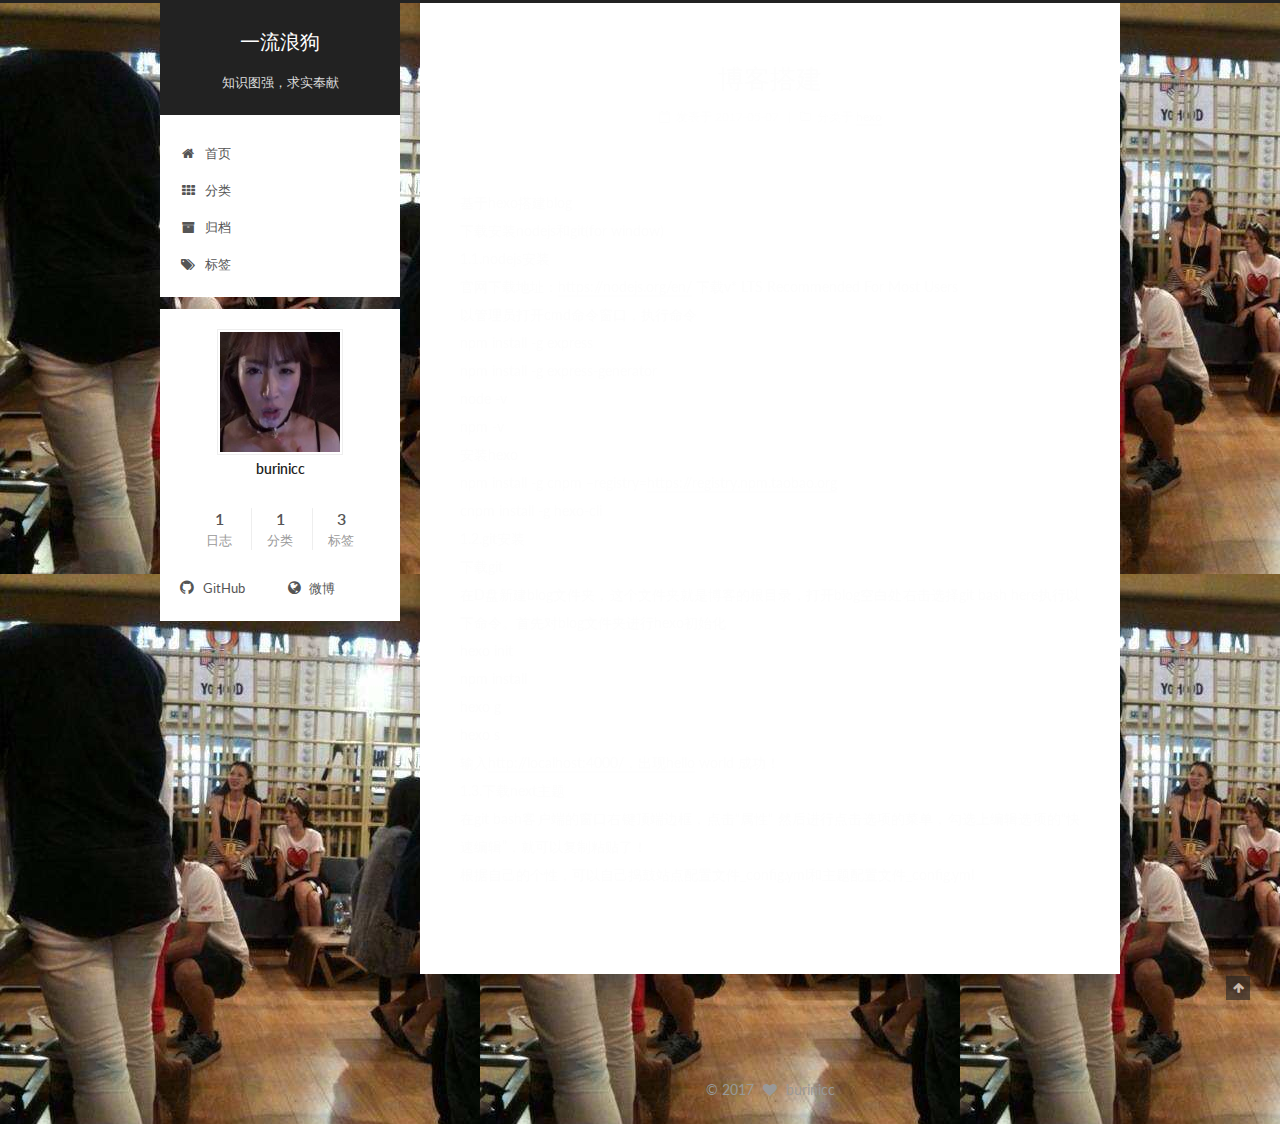
==== commit b5bcbb45: "Site updated: 2017-05-07 12:35:06" ====
--- a/index.html
+++ b/index.html
@@ -5,7 +5,7 @@
   
 
 
-<html class="theme-next mist use-motion" lang="zh-Hans">
+<html class="theme-next pisces use-motion" lang="zh-Hans">
 <head>
   <meta charset="UTF-8"/>
 <meta http-equiv="X-UA-Compatible" content="IE=edge" />
@@ -103,7 +103,7 @@
   var NexT = window.NexT || {};
   var CONFIG = {
     root: '/',
-    scheme: 'Mist',
+    scheme: 'Pisces',
     sidebar: {"position":"left","display":"post","offset":12,"offset_float":0,"b2t":false,"scrollpercent":false},
     fancybox: true,
     motion: true,
@@ -139,25 +139,6 @@
 
 
 
-<script>
-  (function(i,s,o,g,r,a,m){i['GoogleAnalyticsObject']=r;i[r]=i[r]||function(){
-            (i[r].q=i[r].q||[]).push(arguments)},i[r].l=1*new Date();a=s.createElement(o),
-          m=s.getElementsByTagName(o)[0];a.async=1;a.src=g;m.parentNode.insertBefore(a,m)
-  })(window,document,'script','https://www.google-analytics.com/analytics.js','ga');
-  ga('create', '85*****1', 'auto');
-  ga('send', 'pageview');
-</script>
-
-
-  <script type="text/javascript">
-    var _hmt = _hmt || [];
-    (function() {
-      var hm = document.createElement("script");
-      hm.src = "https://hm.baidu.com/hm.js?87980c**************99ec5e26fb5";
-      var s = document.getElementsByTagName("script")[0];
-      s.parentNode.insertBefore(hm, s);
-    })();
-  </script>
 
 
 
@@ -541,17 +522,6 @@
 </div>
 
 
-<div class="powered-by">
-  由 <a class="theme-link" href="https://hexo.io">Hexo</a> 强力驱动
-</div>
-
-<div class="theme-info">
-  主题 -
-  <a class="theme-link" href="https://github.com/iissnan/hexo-theme-next">
-    NexT.Mist
-  </a>
-</div>
-
 
         
 
@@ -628,6 +598,13 @@
   
   
 
+
+  <script type="text/javascript" src="/js/src/affix.js?v=5.1.1"></script>
+
+  <script type="text/javascript" src="/js/src/schemes/pisces.js?v=5.1.1"></script>
+
+
+
   
 
   
--- a/css/main.css
+++ b/css/main.css
@@ -189,7 +189,7 @@
   font-size: 14px;
   line-height: 2;
   color: #555;
-  background: #fff;
+  background: #f5f7f9;
 }
 @media (max-width: 767px) {
   body {
@@ -226,51 +226,51 @@
   margin: 20px 0 15px;
 }
 h1 {
-  font-size: 24px;
+  font-size: 22px;
 }
 @media (max-width: 767px) {
   h1 {
-    font-size: 20px;
+    font-size: 18px;
   }
 }
 h2 {
-  font-size: 22px;
+  font-size: 20px;
 }
 @media (max-width: 767px) {
   h2 {
-    font-size: 18px;
+    font-size: 16px;
   }
 }
 h3 {
-  font-size: 20px;
+  font-size: 18px;
 }
 @media (max-width: 767px) {
   h3 {
-    font-size: 16px;
+    font-size: 14px;
   }
 }
 h4 {
-  font-size: 18px;
+  font-size: 16px;
 }
 @media (max-width: 767px) {
   h4 {
-    font-size: 14px;
+    font-size: 12px;
   }
 }
 h5 {
-  font-size: 16px;
+  font-size: 14px;
 }
 @media (max-width: 767px) {
   h5 {
-    font-size: 12px;
+    font-size: 10px;
   }
 }
 h6 {
-  font-size: 14px;
+  font-size: 12px;
 }
 @media (max-width: 767px) {
   h6 {
-    font-size: 10px;
+    font-size: 8px;
   }
 }
 p {
@@ -639,8 +639,8 @@
 @media (min-width: 992px) {
   .full-image.full-image.full-image {
     max-width: none;
-    width: 110%;
-    margin: 25px -5%;
+    width: 118%;
+    margin: 0 -9%;
   }
 }
 .blockquote-center,
@@ -817,7 +817,7 @@
   font-size: 14px;
   color: #fff;
   background: #222;
-  border: 2px solid #222;
+  border: 2px solid #555;
   text-decoration: none;
   border-radius: 0;
   transition-property: background-color;
@@ -828,8 +828,8 @@
 .btn:hover,
 .post-button .btn:hover {
   border-color: #222;
-  color: #222;
-  background: #fff;
+  color: #fff;
+  background: #222;
 }
 .btn-bar {
   display: block;
@@ -934,7 +934,7 @@
   width: 24px;
   background: #222;
   font-size: 12px;
-  opacity: 1;
+  opacity: 0.6;
   color: #fff;
   cursor: pointer;
   text-align: center;
@@ -955,7 +955,7 @@
   }
 }
 .back-to-top.back-to-top-on {
-  bottom: 19px;
+  bottom: 30px;
 }
 .header {
   background: transparent;
@@ -969,7 +969,7 @@
 }
 .site-meta {
   margin: 0;
-  text-align: left;
+  text-align: center;
 }
 @media (max-width: 767px) {
   .site-meta {
@@ -980,12 +980,12 @@
   position: relative;
   display: inline-block;
   padding: 0 40px;
-  color: #222;
+  color: #fff;
   background: #222;
   border-bottom: none;
 }
 .brand:hover {
-  color: #222;
+  color: #fff;
 }
 .logo {
   display: inline-block;
@@ -1004,7 +1004,7 @@
 .site-subtitle {
   margin-top: 10px;
   font-size: 13px;
-  color: #999;
+  color: #ddd;
 }
 .use-motion .brand {
   opacity: 0;
@@ -1077,7 +1077,8 @@
   transition-timing-function: ease-in-out;
   transition-delay: 0s;
 }
-.menu .menu-item a:hover {
+.menu .menu-item a:hover,
+.menu-item-active a {
   border-bottom-color: #222;
 }
 .menu .menu-item .fa {
@@ -1205,7 +1206,7 @@
 .posts-collapse {
   position: relative;
   z-index: 1010;
-  margin-left: 0;
+  margin-left: 55px;
 }
 .posts-collapse::after {
   content: " ";
@@ -1435,8 +1436,8 @@
 .post-button .btn {
   color: #555;
   font-size: 14px;
-  background: transparent;
-  border-radius: 0;
+  background: #fff;
+  border-radius: 2px;
   line-height: 2;
   margin: 0 4px 8px 4px;
 }
@@ -1611,20 +1612,20 @@
   display: block;
   margin: 0 auto;
   padding: 2px;
-  max-width: 96px;
+  max-width: 120px;
   height: auto;
-  border: 2px solid #333;
+  border: 1px solid #eee;
 }
 .site-author-name {
-  margin: 5px 0 0;
+  margin: 0;
   text-align: center;
-  color: #f5f5f5;
-  font-weight: normal;
+  color: #222;
+  font-weight: 600;
 }
 .site-description {
-  margin-top: 5px;
+  margin-top: 0;
   text-align: center;
-  font-size: 14px;
+  font-size: 13px;
   color: #999;
 }
 .site-state {
@@ -1636,7 +1637,7 @@
 .site-state-item {
   display: inline-block;
   padding: 0 15px;
-  border-left: 1px solid #333;
+  border-left: 1px solid #eee;
 }
 .site-state-item:first-child {
   border-left: none;
@@ -1649,11 +1650,11 @@
   text-align: center;
   color: inherit;
   font-weight: 600;
-  font-size: 18px;
+  font-size: 16px;
 }
 .site-state-item-name {
   font-size: 13px;
-  color: inherit;
+  color: #999;
 }
 .feed-link {
   margin-top: 20px;
@@ -1695,7 +1696,7 @@
   width: 4px;
   height: 4px;
   border-radius: 50%;
-  background: #b1ffff;
+  background: #0dfbff;
 }
 .links-of-blogroll {
   font-size: 13px;
@@ -1725,7 +1726,7 @@
   color: #555;
 }
 .sidebar-nav li:hover {
-  color: #f5f5f5;
+  color: #fc6423;
 }
 .page-post-detail .sidebar-nav-toc {
   padding: 0 5px;
@@ -1734,11 +1735,11 @@
   margin-left: 10px;
 }
 .sidebar-nav .sidebar-nav-active {
-  color: #87daff;
-  border-bottom-color: #87daff;
+  color: #fc6423;
+  border-bottom-color: #fc6423;
 }
 .sidebar-nav .sidebar-nav-active:hover {
-  color: #87daff;
+  color: #fc6423;
 }
 .sidebar-panel {
   display: none;
@@ -1771,12 +1772,12 @@
   transition-timing-function: ease-in-out;
   transition-delay: 0s;
   transition-property: all;
-  color: #999;
-  border-bottom-color: #555;
+  color: #666;
+  border-bottom-color: #ccc;
 }
 .post-toc ol a:hover {
-  color: #ccc;
-  border-bottom-color: #ccc;
+  color: #000;
+  border-bottom-color: #000;
 }
 .post-toc .nav-item {
   overflow: hidden;
@@ -1797,14 +1798,14 @@
   display: block;
 }
 .post-toc .nav .active > a {
-  color: #87daff;
-  border-bottom-color: #87daff;
+  color: #fc6423;
+  border-bottom-color: #fc6423;
 }
 .post-toc .nav .active-current > a {
-  color: #87daff;
+  color: #fc6423;
 }
 .post-toc .nav .active-current > a:hover {
-  color: #87daff;
+  color: #fc6423;
 }
 .footer {
   font-size: 14px;
@@ -2227,6 +2228,16 @@
   transform: translate(-50%, -50%);
   color: #ccc;
 }
+@media (min-width: 768px) and (max-width: 991px) {
+  .busuanzi-count {
+    width: auto;
+  }
+}
+@media (max-width: 767px) {
+  .busuanzi-count {
+    width: auto;
+  }
+}
 .site-uv,
 .site-pv,
 .page-pv {
@@ -2465,324 +2476,400 @@
   }
 }
 .page-post-detail .sidebar-toggle-line {
-  background: #87daff;
+  background: #fc6423;
 }
 .page-post-detail .comments {
   overflow: hidden;
 }
-h1,
-h2,
-h3,
-h4,
-h5,
-h6 {
-  margin: 20px 0 10px;
-}
-p {
-  margin: 0 0 25px 0;
-}
-a {
-  border-bottom-color: #ccc;
-}
-hr {
-  margin: 20px 0;
-  height: 2px;
-}
-.main-inner {
-  margin-top: 80px;
-}
 .header {
-  background: #f5f5f5;
+  position: relative;
+  margin: 0 auto;
+  width: 960px;
+}
+@media (min-width: 768px) and (max-width: 991px) {
+  .header {
+    width: auto;
+  }
+}
+@media (max-width: 767px) {
+  .header {
+    width: auto;
+  }
 }
 .header-inner {
-  padding: 25px 0 20px;
-}
-.header-inner:before,
-.header-inner:after {
+  position: absolute;
+  top: 0;
+  overflow: hidden;
+  padding: 0;
+  width: 240px;
+  background: #fff;
+  box-shadow: initial;
+  border-radius: initial;
+}
+@media (min-width: 1600px) {
+  .container .header-inner {
+    width: 240px;
+  }
+}
+@media (min-width: 768px) and (max-width: 991px) {
+  .header-inner {
+    position: relative;
+    width: auto;
+    border-radius: initial;
+  }
+}
+@media (max-width: 767px) {
+  .header-inner {
+    position: relative;
+    width: auto;
+    border-radius: initial;
+  }
+}
+.main:before,
+.main:after {
   content: " ";
   display: table;
 }
-.header-inner:after {
+.main:after {
   clear: both;
 }
-@media (max-width: 767px) {
-  .header-inner {
+@media (min-width: 768px) and (max-width: 991px) {
+  .main {
+    padding-bottom: 100px;
+  }
+}
+@media (max-width: 767px) {
+  .main {
+    padding-bottom: 100px;
+  }
+}
+.container .main-inner {
+  width: 960px;
+}
+@media (min-width: 768px) and (max-width: 991px) {
+  .container .main-inner {
     width: auto;
-    margin-bottom: 50px;
-    padding: 10px;
-  }
+  }
+}
+@media (max-width: 767px) {
+  .container .main-inner {
+    width: auto;
+  }
+}
+.content-wrap {
+  float: right;
+  box-sizing: border-box;
+  padding: 40px;
+  width: 700px;
+  background: #fff;
+  min-height: 700px;
+  box-shadow: initial;
+  border-radius: initial;
+}
+@media (min-width: 768px) and (max-width: 991px) {
+  .content-wrap {
+    width: 100%;
+    padding: 20px;
+    border-radius: initial;
+  }
+}
+@media (max-width: 767px) {
+  .content-wrap {
+    width: 100%;
+    padding: 20px;
+    min-height: auto;
+    border-radius: initial;
+  }
+}
+.sidebar {
+  position: static;
+  float: left;
+  margin-top: 300px;
+  width: 240px;
+  background: #f5f7f9;
+  box-shadow: none;
+}
+@media (min-width: 768px) and (max-width: 991px) {
+  .sidebar {
+    display: none;
+  }
+}
+@media (max-width: 767px) {
+  .sidebar {
+    display: none;
+  }
+}
+.sidebar-toggle {
+  display: none;
+}
+.footer-inner {
+  width: 960px;
+  padding-left: 260px;
+}
+@media (min-width: 768px) and (max-width: 991px) {
+  .footer-inner {
+    width: auto;
+    padding-left: 0 !important;
+    padding-right: 0 !important;
+  }
+}
+@media (max-width: 767px) {
+  .footer-inner {
+    width: auto;
+    padding-left: 0 !important;
+    padding-right: 0 !important;
+  }
+}
+.sidebar-position-right .header-inner {
+  right: 0;
+}
+.sidebar-position-right .content-wrap {
+  float: left;
+}
+.sidebar-position-right .sidebar {
+  float: right;
+}
+.sidebar-position-right .footer-inner {
+  padding-left: 0;
+  padding-right: 260px;
+}
+.site-brand-wrapper {
+  position: relative;
 }
 .site-meta {
-  float: left;
-  margin-left: -20px;
-  line-height: normal;
-}
-@media (max-width: 767px) {
+  padding: 20px 0;
+  color: #fff;
+  background: #222;
+}
+@media (min-width: 768px) and (max-width: 991px) {
   .site-meta {
-    margin-left: 10px;
-  }
-}
-.site-meta .brand {
-  padding: 2px 1px;
+    box-shadow: 0 0 16px rgba(0,0,0,0.5);
+  }
+}
+@media (max-width: 767px) {
+  .site-meta {
+    box-shadow: 0 0 16px rgba(0,0,0,0.5);
+  }
+}
+.brand {
+  padding: 0;
   background: none;
 }
-@media (max-width: 767px) {
-  .site-meta .brand {
-    display: block;
-  }
-}
-.site-meta .logo {
-  display: none;
-}
-.site-meta .site-title {
-  font-size: 22px;
-  font-weight: bolder;
-}
-@media (max-width: 767px) {
-  .site-meta .site-title {
-    line-height: 34px;
-  }
-}
-.logo-line-before,
-.logo-line-after {
-  display: block;
-  overflow: hidden;
-  margin: 0 auto;
-  width: 75%;
-}
-@media (max-width: 767px) {
-  .logo-line-before,
-  .logo-line-after {
-    display: none;
-  }
-}
-.logo-line-before i,
-.logo-line-after i {
-  position: relative;
-  display: block;
-  height: 2px;
-  background: #222;
-}
-@media (max-width: 767px) {
-  .logo-line-before i,
-  .logo-line-after i {
-    height: 3px;
-  }
-}
-.use-motion .logo-line-before i {
-  left: -100%;
-}
-.use-motion .logo-line-after i {
-  right: -100%;
+.brand:hover {
+  color: #fff;
 }
 .site-subtitle {
-  display: none;
-}
-.site-nav-toggle {
-  position: static;
-  float: right;
-}
-.menu {
-  float: right;
-  margin: 8px 0 0 0;
-}
-@media (max-width: 767px) {
-  .menu {
-    margin: 20px 0 0 0;
-    padding: 0;
-  }
-}
-.menu br {
-  display: none;
-}
-.menu .menu-item {
-  margin: 0;
-}
-@media (max-width: 767px) {
-  .menu .menu-item {
-    display: block;
-  }
-}
-.menu .menu-item a {
-  padding: 0 10px;
-  background: none;
-  border: none;
-  border-radius: 2px;
-  transition-property: background;
-}
-@media (max-width: 767px) {
-  .menu .menu-item a {
-    text-align: left;
-  }
-}
-.menu .menu-item a:hover {
-  background: #e1e1e1;
-}
-.menu a::before {
-  display: none;
-}
-@media (max-width: 767px) {
-  .menu a::before {
-    display: block;
-  }
-}
-@media (max-width: 767px) {
-  .menu {
-    float: none;
-  }
+  margin: 10px 10px 0;
+  font-weight: initial;
 }
 .site-search form {
   display: none;
 }
-.posts-expand {
-  padding-top: 0;
-}
-.posts-expand .post-title,
-.posts-expand .post-meta {
+.site-nav {
+  border-top: none;
+}
+@media (min-width: 768px) and (max-width: 991px) {
+  .site-nav {
+    display: none !important;
+  }
+}
+@media (min-width: 768px) and (max-width: 991px) {
+  .site-nav-on {
+    display: block !important;
+  }
+}
+.menu .menu-item {
+  display: block;
+  margin: 0;
+}
+.menu .menu-item a {
+  position: relative;
+  box-sizing: border-box;
+  padding: 5px 20px;
   text-align: left;
-}
-@media (max-width: 767px) {
-  .posts-expand .post-title,
-  .posts-expand .post-meta {
-    text-align: center;
-  }
-}
-.posts-expand .post-eof {
+  line-height: inherit;
+  transition-property: background-color;
+  transition-duration: 0.2s;
+  transition-timing-function: ease-in-out;
+  transition-delay: 0s;
+}
+.menu .menu-item a:hover,
+.menu-item-active a {
+  background: #f9f9f9;
+  border-bottom-color: #fff;
+}
+.menu .menu-item br {
   display: none;
 }
-.posts-expand .post {
-  margin-top: 120px;
-}
-.posts-expand .post:first-child {
+.menu-item-active a:after {
+  content: " ";
+  position: absolute;
+  top: 50%;
+  margin-top: -3px;
+  right: 15px;
+  width: 6px;
+  height: 6px;
+  border-radius: 50%;
+  background-color: #bbb;
+}
+.btn-bar {
+  background-color: #fff;
+}
+.site-nav-toggle {
+  left: 20px;
+  top: 50%;
+  -webkit-transform: translateY(-50%);
+  -webkit-transform: translateY(-50%);
+  -moz-transform: translateY(-50%);
+  -ms-transform: translateY(-50%);
+  -o-transform: translateY(-50%);
+  transform: translateY(-50%);
+}
+@media (min-width: 768px) and (max-width: 991px) {
+  .site-nav-toggle {
+    display: block;
+  }
+}
+.use-motion .sidebar .motion-element {
+  opacity: 1;
+}
+.sidebar {
+  display: none;
+  right: auto;
+  bottom: auto;
+  -webkit-transform: none;
+}
+.sidebar-inner {
+  box-sizing: border-box;
+  width: 240px;
+  color: #555;
+  background: #fff;
+  box-shadow: initial;
+  border-radius: initial;
+}
+.sidebar-inner.affix {
+  position: fixed;
+  top: 0px;
+}
+.site-overview {
+  margin: 0 2px;
+  text-align: left;
+}
+.site-author:before,
+.site-author:after {
+  content: " ";
+  display: table;
+}
+.site-author:after {
+  clear: both;
+}
+.sidebar a {
+  color: #555;
+}
+.sidebar a:hover {
+  color: #222;
+}
+.links-of-author-item a:before {
+  display: none;
+}
+.links-of-author-item a {
+  border-bottom: none;
+  text-decoration: underline;
+}
+.feed-link {
+  border-top: 1px dotted #ccc;
+  border-bottom: 1px dotted #ccc;
+  text-align: center;
+}
+.feed-link a {
+  display: block;
+  color: #fc6423;
+  border: none;
+}
+.feed-link a:hover {
+  background: none;
+  color: #e34603;
+}
+.feed-link a:hover i {
+  color: #e34603;
+}
+.links-of-author:before,
+.links-of-author:after {
+  content: " ";
+  display: table;
+}
+.links-of-author:after {
+  clear: both;
+}
+.links-of-author-item {
+  float: left;
+  margin: 5px 0 0;
+  width: 50%;
+}
+.links-of-author-item a {
+  box-sizing: border-box;
+  display: inline-block;
+  margin-right: 0;
+  margin-bottom: 0;
+  padding: 0 5px;
+  overflow: hidden;
+  white-space: nowrap;
+  text-overflow: ellipsis;
+}
+.links-of-author-item a {
+  display: block;
+  text-decoration: none;
+}
+.links-of-author-item a:hover {
+  border-radius: 4px;
+  background: #eee;
+}
+.links-of-author-item .fa {
+  margin-right: 2px;
+  font-size: 16px;
+}
+.links-of-author-item .fa-globe {
+  font-size: 15px;
+}
+.links-of-blogroll {
+  margin-top: 20px;
+  padding: 3px 0 0;
+  border-top: 1px dotted #ccc;
+}
+.links-of-blogroll-title {
   margin-top: 0;
 }
-.posts-expand .post-meta {
-  margin-top: 5px;
-  margin-bottom: 20px;
-}
-.posts-expand .post-title {
-  position: relative;
-  font-size: 26px;
-  font-weight: 400;
-}
-@media (max-width: 767px) {
-  .posts-expand .post-title {
-    font-size: 20px;
-  }
-}
-@media (min-width: 1600px) {
-  .posts-expand .post-title {
-    font-size: 26px;
-  }
-}
-.posts-expand .post-title:hover:before {
-  background: #222;
-}
-.posts-expand .post-body img {
-  margin: 0;
-}
-.posts-expand .post-tags {
-  text-align: left;
-}
-.posts-expand .post-tags a {
-  padding: 1px 5px;
-  background: #f5f5f5;
-  border-bottom: none;
-}
-.posts-expand .post-tags a:hover {
-  background: #ccc;
-}
-.posts-expand .post-nav {
-  margin-top: 40px;
-}
-.post-button {
-  margin-top: 20px;
-  text-align: left;
-}
-.post-button a {
-  margin: 0 8px 8px 0 !important;
+.links-of-blogroll-item {
   padding: 0;
-  font-size: 14px;
-  color: #666;
-  background: none;
-  border: none;
-  border-bottom: 2px solid #666;
-  transition-property: border;
-}
-@media (max-width: 767px) {
-  .post-button a {
-    font-size: 12px;
-  }
-}
-@media (min-width: 1600px) {
-  .post-button a {
-    font-size: 16px;
-  }
-}
-.post-button a:hover {
-  border-bottom-color: #222;
+}
+.links-of-blogroll-inline:before,
+.links-of-blogroll-inline:after {
+  content: " ";
+  display: table;
+}
+.links-of-blogroll-inline:after {
+  clear: both;
 }
 .links-of-blogroll-inline .links-of-blogroll-item {
-  display: inline-block;
-}
-.btn {
-  padding: 0 10px;
-  border-width: 2px;
-  border-radius: 0;
-}
-.headband {
-  display: none;
-}
-.site-search {
-  position: relative;
-  float: right;
-  margin-top: 5px;
-  padding-top: 3px;
-}
-@media (max-width: 767px) {
-  .site-search {
-    float: none;
-    padding: 0 10px;
-  }
-}
-@media (max-width: 767px) {
-  .container .main-inner {
-    width: auto;
-  }
-}
-.page-post-detail .post-title,
-.page-post-detail .post-meta {
-  text-align: center;
-}
-.page-post-detail .post-title:before {
-  display: none;
-}
-.page-post-detail .post-meta {
-  margin-bottom: 60px;
-}
-.pagination {
-  margin: 120px 0 0;
-  text-align: left;
-}
-@media (max-width: 767px) {
-  .pagination {
-    margin: 80px 10px 0;
-    text-align: center;
-  }
-}
-.footer {
-  margin-top: 80px;
-  padding: 10px 0;
-  background: #f5f5f5;
-  color: #666;
-}
-.footer-inner {
-  margin: 0 auto;
-  text-align: left;
-}
-@media (max-width: 767px) {
-  .footer-inner {
-    width: auto;
-    text-align: center;
-  }
-}
+  float: left;
+  margin: 5px 0 0;
+  width: 50%;
+}
+.links-of-blogroll-inline .links-of-blogroll-item a {
+  box-sizing: border-box;
+  display: inline-block;
+  margin-right: 0;
+  margin-bottom: 0;
+  padding: 0 5px;
+  overflow: hidden;
+  white-space: nowrap;
+  text-overflow: ellipsis;
+}
+@media (max-width: 767px) {
+  .post-body {
+    text-align: justify;
+  }
+}
+body {
+  background-image: url("/image/back.jpg");
+}
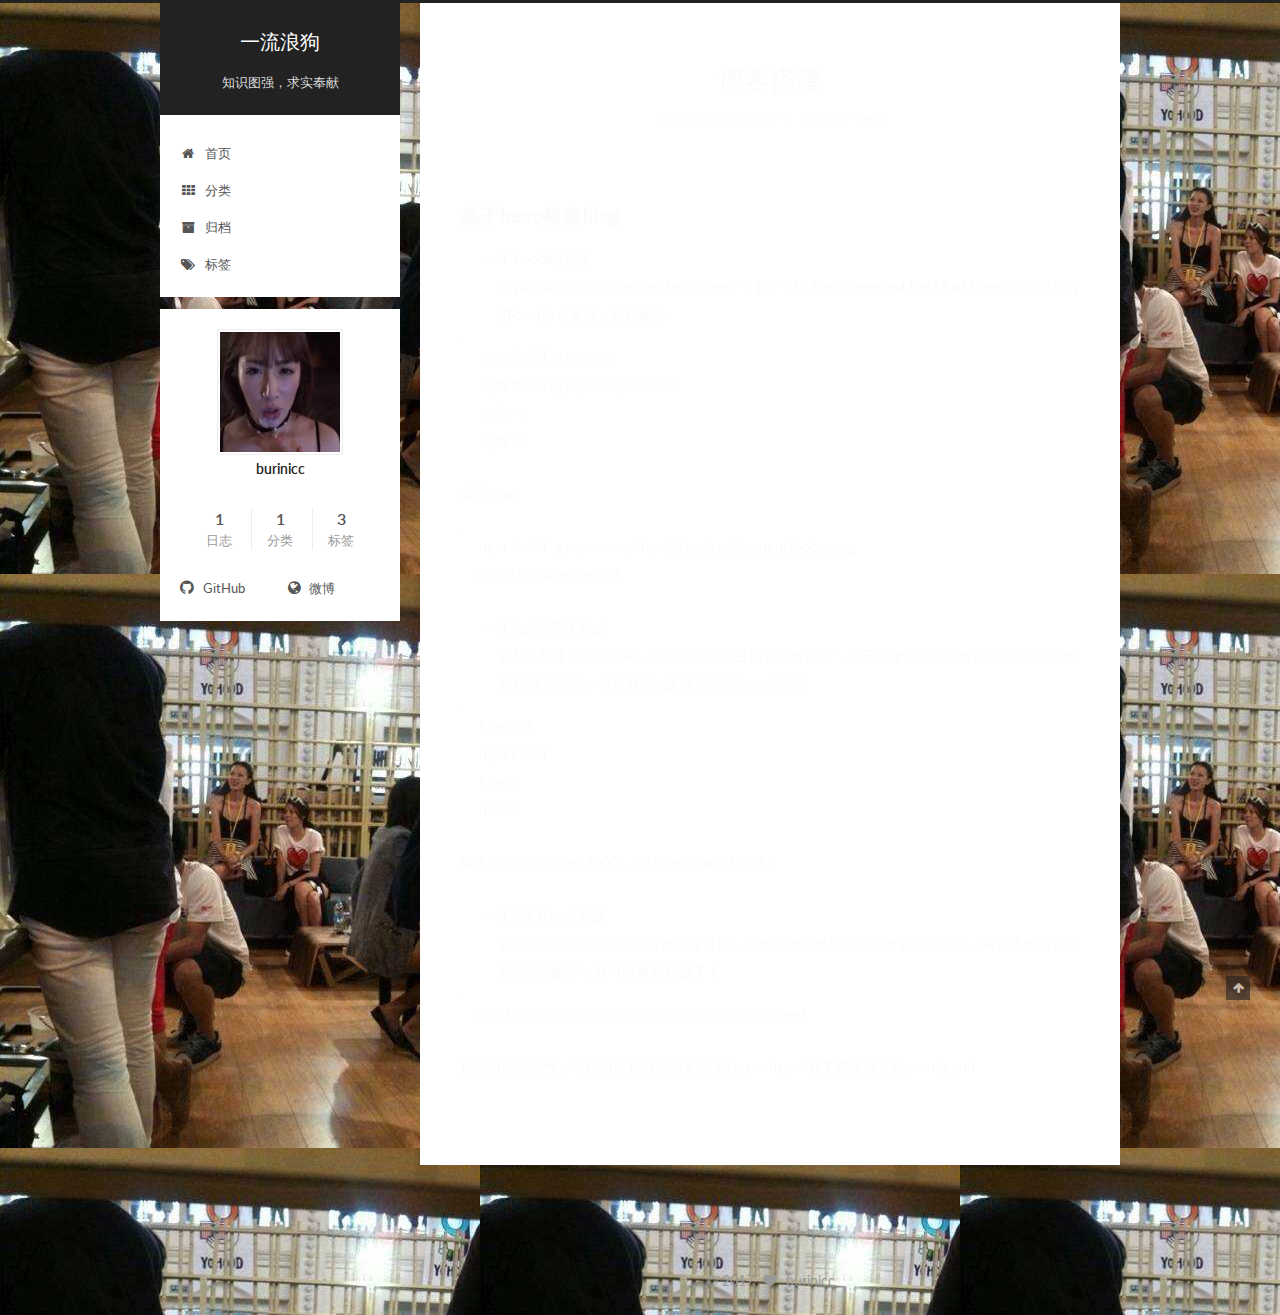
==== commit b01dd040: "Site updated: 2017-05-07 14:27:09" ====
--- a/index.html
+++ b/index.html
@@ -350,7 +350,30 @@
       
         
           
-            <p>基于hexo搭建blog<br>    下载安装nodejs和git(for window)<br>        1.1.nodejs安装<br>            官网下载地址：<a href="https://nodejs.org/en/" target="_blank" rel="external">https://nodejs.org/en/</a> 下载v* LTS Recommended For Most Users<br>            以管理员打开cmd命令窗口，执行命令<br>            npm install -g express<br>            npm install -g express-generator<br>            node -v<br>            npm -v<br>            安装hexo<br>            npm install -g cnpm –registry=<a href="https://registry.npm.taobao.org" target="_blank" rel="external">https://registry.npm.taobao.org</a><br>            cnpm install -g hexo-cli<br>        1.2.git安装<br>            下载git<br>            在D盘新建blog文件夹，这个文件夹就是博客的根目录，打开blog空白处右击选择git bash here执行以下命令。首先对blog文件夹进行hexo初始化<br>            hexo init<br>            npm install<br>            hexo g<br>            hexo s<br>            输入<a href="http://localhost:4000/，出现hello" target="_blank" rel="external">http://localhost:4000/，出现hello</a> world 成功！<br>        1.3.下载next主题<br>            在git bash客户端的窗口右键顶端边框，点击“属性“ 然后进行点击选项的菜单，勾选上编辑选项的“快速编辑”，就可以复制粘贴了！<br>    根据自己的个性，可以自己捣鼓站点配置文件_config.yml和主题配置文件_config.yml</p>
+            <h2 id="基于hexo搭建blog"><a href="#基于hexo搭建blog" class="headerlink" title="基于hexo搭建blog"></a>基于hexo搭建blog</h2><ul>
+<li>1.1.nodejs安装<br>官网下载地址：<a href="https://nodejs.org/en/" target="_blank" rel="external">https://nodejs.org/en/</a> 下载v* LTS Recommended For Most Users             以管理员打开cmd命令窗口，执行命令</li>
+</ul>
+<blockquote>
+<p>npm install -g express<br>npm install -g express-generator<br>node -v<br>npm -v             </p>
+</blockquote>
+<p>安装hexo             </p>
+<blockquote>
+<p>npm    install -g cnpm  –registry=<a href="https://registry.npm.taobao.org" target="_blank" rel="external">https://registry.npm.taobao.org</a><br>cnpm install -g hexo-cli</p>
+</blockquote>
+<ul>
+<li>1.2.git安装下载git<br>在D盘新建blog文件夹，这个文件夹就是博客的根目录，打开blog空白处右击选择git bash here执行以下命令。首先对blog文件夹进行hexo初始化</li>
+</ul>
+<blockquote>
+<p>hexo init<br>npm install<br>hexo g<br>hexo s</p>
+</blockquote>
+<p>输入<a href="http://localhost:4000/，出现hello" target="_blank" rel="external">http://localhost:4000/，出现hello</a> world 成功！</p>
+<ul>
+<li>1.3.下载next主题<br>在git bash客户端的窗口右键顶端边框，点击“属性“ 然后进行点击选项的菜单，勾选上编辑选项的“快速编辑”，就可以复制粘贴了！</li>
+</ul>
+<blockquote>
+<p>git clone <a href="https://github.com/iissnan/hexo-theme-next" target="_blank" rel="external">https://github.com/iissnan/hexo-theme-next</a></p>
+</blockquote>
+<p> 根据自己的个性，可以自己捣鼓站点配置文件_config.yml和主题配置文件_config.yml</p>
 
           
         
--- a/css/main.css
+++ b/css/main.css
@@ -1696,7 +1696,7 @@
   width: 4px;
   height: 4px;
   border-radius: 50%;
-  background: #0dfbff;
+  background: #ff4e95;
 }
 .links-of-blogroll {
   font-size: 13px;
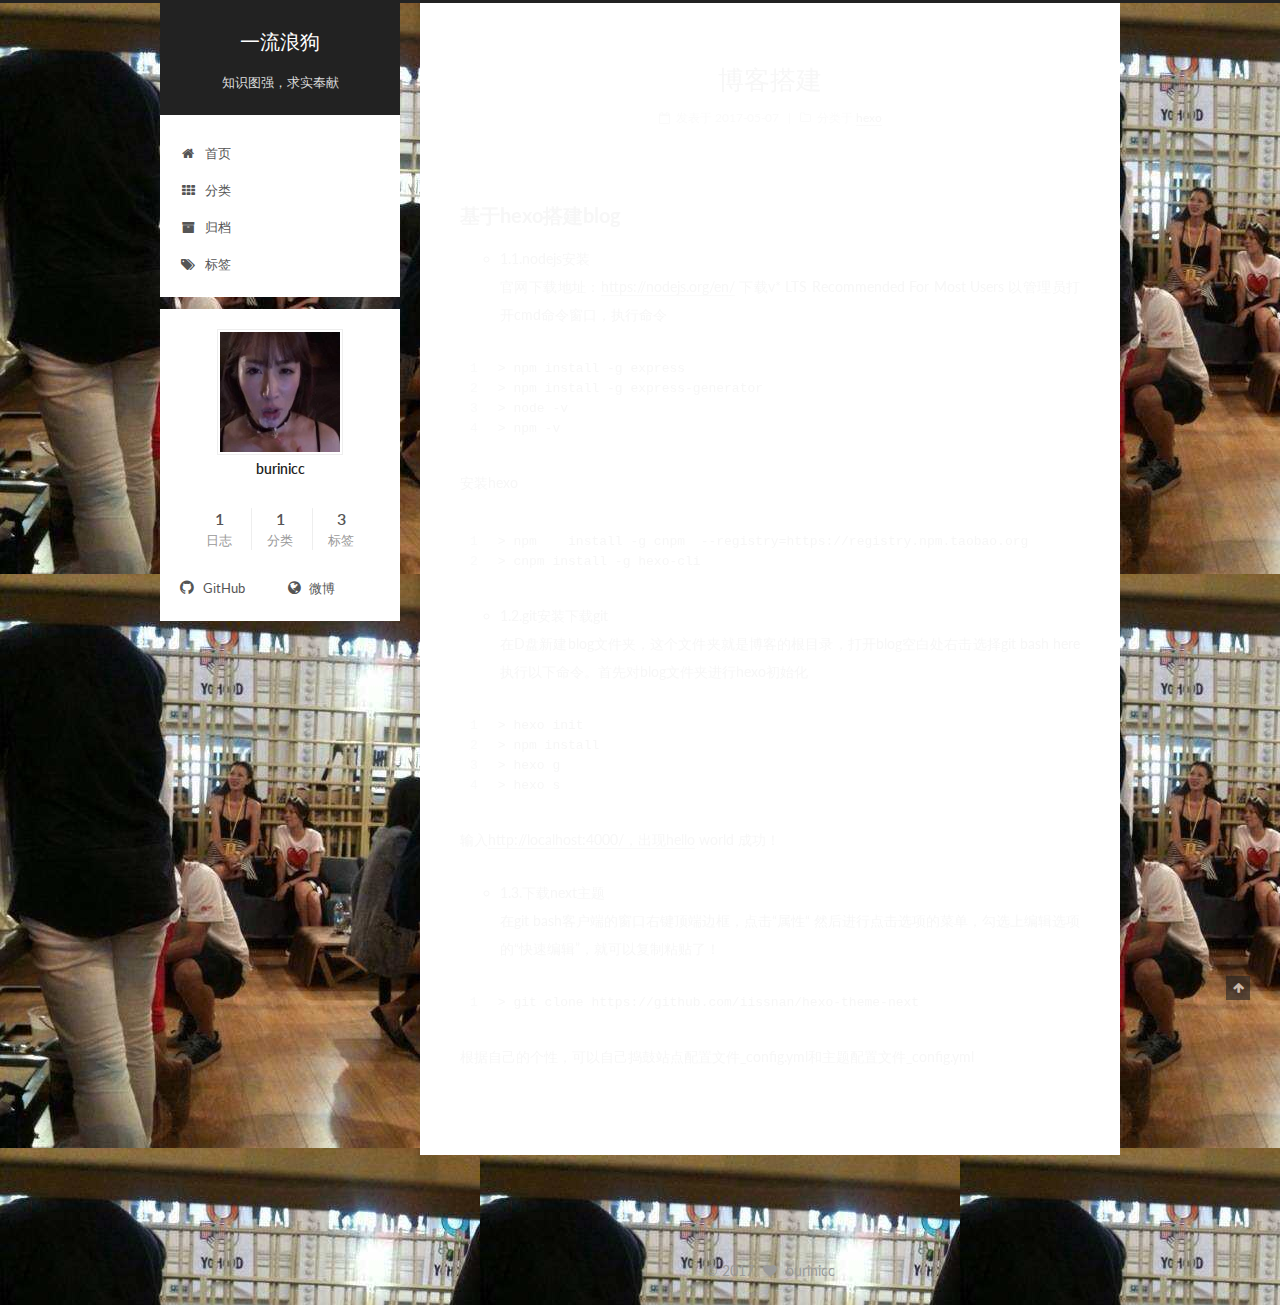
==== commit ab55ae2c: "Site updated: 2017-05-07 22:11:13" ====
--- a/index.html
+++ b/index.html
@@ -353,26 +353,18 @@
             <h2 id="基于hexo搭建blog"><a href="#基于hexo搭建blog" class="headerlink" title="基于hexo搭建blog"></a>基于hexo搭建blog</h2><ul>
 <li>1.1.nodejs安装<br>官网下载地址：<a href="https://nodejs.org/en/" target="_blank" rel="external">https://nodejs.org/en/</a> 下载v* LTS Recommended For Most Users             以管理员打开cmd命令窗口，执行命令</li>
 </ul>
-<blockquote>
-<p>npm install -g express<br>npm install -g express-generator<br>node -v<br>npm -v             </p>
-</blockquote>
+<figure class="highlight plain"><table><tr><td class="gutter"><pre><div class="line">1</div><div class="line">2</div><div class="line">3</div><div class="line">4</div></pre></td><td class="code"><pre><div class="line">&gt; npm install -g express 			</div><div class="line">&gt; npm install -g express-generator 			</div><div class="line">&gt; node -v 			</div><div class="line">&gt; npm -v</div></pre></td></tr></table></figure>
 <p>安装hexo             </p>
-<blockquote>
-<p>npm    install -g cnpm  –registry=<a href="https://registry.npm.taobao.org" target="_blank" rel="external">https://registry.npm.taobao.org</a><br>cnpm install -g hexo-cli</p>
-</blockquote>
+<figure class="highlight plain"><table><tr><td class="gutter"><pre><div class="line">1</div><div class="line">2</div></pre></td><td class="code"><pre><div class="line">&gt; npm    install -g cnpm  --registry=https://registry.npm.taobao.org 			</div><div class="line">&gt; cnpm install -g hexo-cli</div></pre></td></tr></table></figure>
 <ul>
 <li>1.2.git安装下载git<br>在D盘新建blog文件夹，这个文件夹就是博客的根目录，打开blog空白处右击选择git bash here执行以下命令。首先对blog文件夹进行hexo初始化</li>
 </ul>
-<blockquote>
-<p>hexo init<br>npm install<br>hexo g<br>hexo s</p>
-</blockquote>
+<figure class="highlight plain"><table><tr><td class="gutter"><pre><div class="line">1</div><div class="line">2</div><div class="line">3</div><div class="line">4</div></pre></td><td class="code"><pre><div class="line">&gt; hexo init</div><div class="line">&gt; npm install</div><div class="line">&gt; hexo g</div><div class="line">&gt; hexo s</div></pre></td></tr></table></figure>
 <p>输入<a href="http://localhost:4000/，出现hello" target="_blank" rel="external">http://localhost:4000/，出现hello</a> world 成功！</p>
 <ul>
 <li>1.3.下载next主题<br>在git bash客户端的窗口右键顶端边框，点击“属性“ 然后进行点击选项的菜单，勾选上编辑选项的“快速编辑”，就可以复制粘贴了！</li>
 </ul>
-<blockquote>
-<p>git clone <a href="https://github.com/iissnan/hexo-theme-next" target="_blank" rel="external">https://github.com/iissnan/hexo-theme-next</a></p>
-</blockquote>
+<figure class="highlight plain"><table><tr><td class="gutter"><pre><div class="line">1</div></pre></td><td class="code"><pre><div class="line">&gt; git clone https://github.com/iissnan/hexo-theme-next</div></pre></td></tr></table></figure>
 <p> 根据自己的个性，可以自己捣鼓站点配置文件_config.yml和主题配置文件_config.yml</p>
 
           
--- a/css/main.css
+++ b/css/main.css
@@ -1696,7 +1696,7 @@
   width: 4px;
   height: 4px;
   border-radius: 50%;
-  background: #ff4e95;
+  background: #ff982f;
 }
 .links-of-blogroll {
   font-size: 13px;
